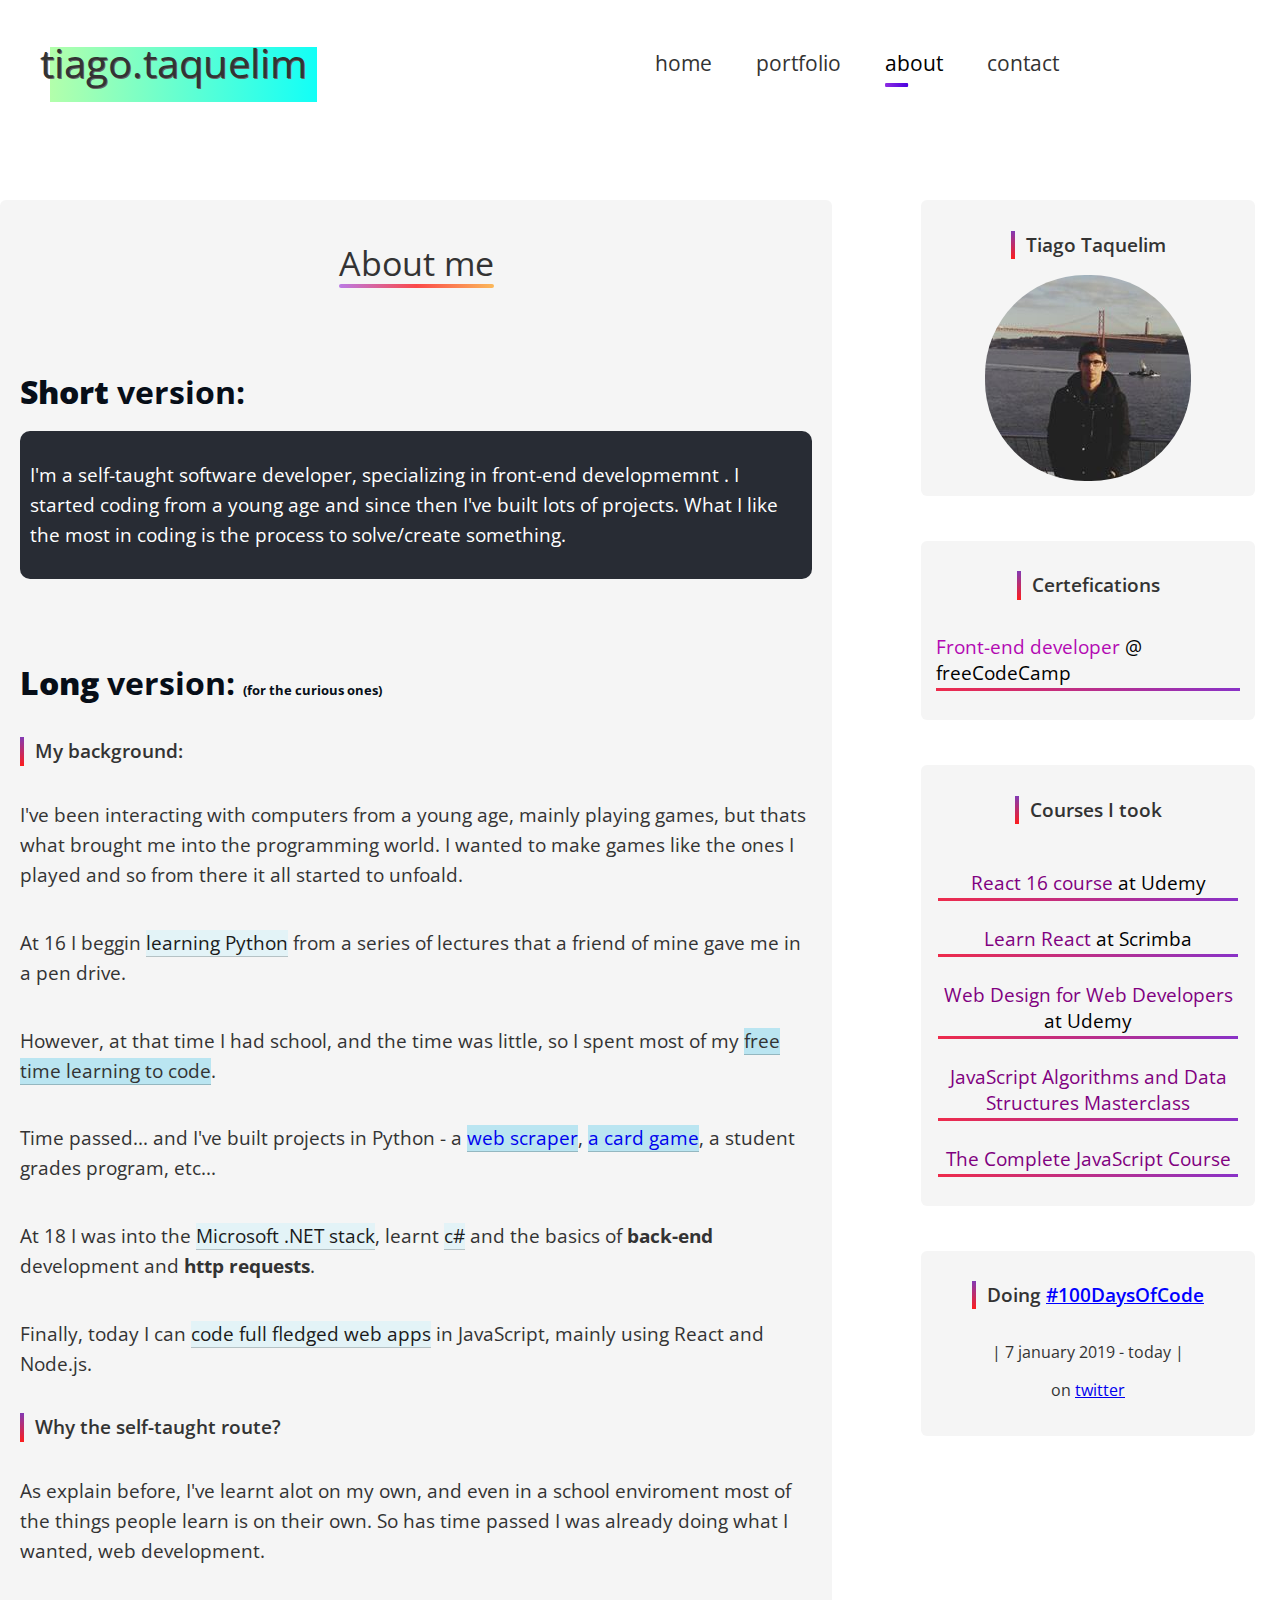
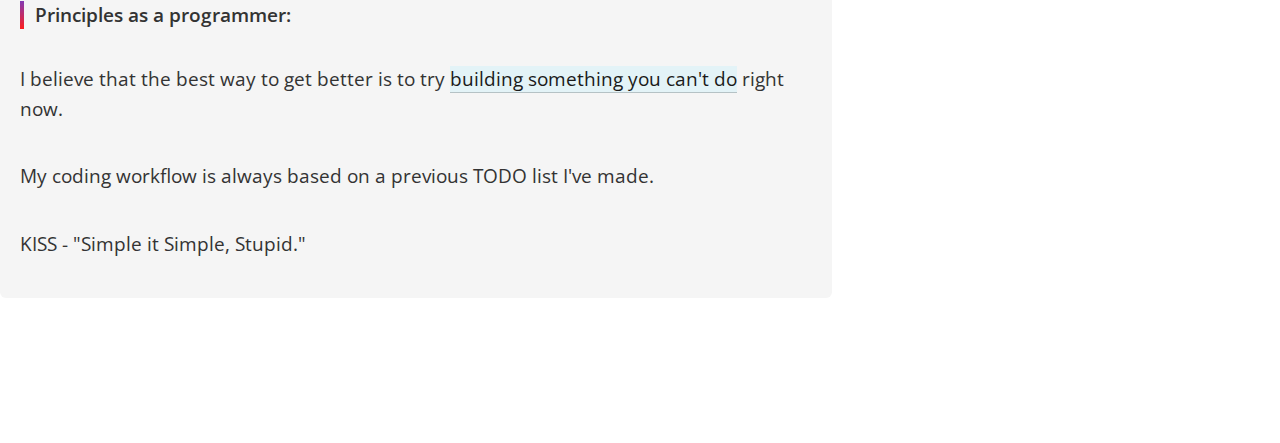
==== about.html @ 8015026e "changed styles" ====
<!DOCTYPE html>
<html lang="en">
<head>
    <meta charset="UTF-8">
    <meta name="viewport" content="width=device-width, initial-scale=1.0">
    <meta http-equiv="X-UA-Compatible" content="ie=edge">
    <title>Tiago Taquelim / About</title>
    <link rel="shortcut icon" type="image/png" href="./favicon.png"/>
     <!-- Font Awesome CDN -->
     <link rel="stylesheet" href="https://use.fontawesome.com/releases/v5.7.1/css/all.css" integrity="sha384-fnmOCqbTlWIlj8LyTjo7mOUStjsKC4pOpQbqyi7RrhN7udi9RwhKkMHpvLbHG9Sr" crossorigin="anonymous">
     <!-- Css styles -->
     <link rel="stylesheet" href="css/index.css">
     <link rel="stylesheet" href="css/navbar.css">
     <link rel="stylesheet" href="css/about-me.css">
</head>
<body>
    <!-- To top button -->
    <button onclick="toTop()" id="topButton" title="Go to top"><i class="fas fa-angle-up"></i></button>
   
    <!-------- Navbar -------->
    <nav class="nav">
        <a href="/index.html" class="logo">tiago.taquelim</a>
        <div class="nav-items topnav" id="navbar">
            <a class="action c-maincolor " href="/index.html">home</a>
            <a class="action c-orange" href="/portfolio.html">portfolio</a>
            <a class="action c-blue -active" href="/about.html">about</a>
            <a class="action c-magic" href="/index.html#contact">contact</a>
            <a href="javascript:void(0);" class="icon" onclick="responsiveNavbar()">
                <i class="fa fa-bars" ></i>
            </a>
        </div>
    </nav>
    <section id="about-me">
        <div class="content container-box">
            <h2 class="title" style="align-self: center;">About me</h2>

            <p class="f-2"><b>Short</b> version: </p>
            <div class="marked-blue" style="border-radius: 10px;margin-bottom: 50px;">
                <p class="f-1">I'm a self-taught software developer, specializing in front-end developmemnt . I started
                        coding from a young age and since then I've built
                            lots of projects. What I like the most in coding is the process to solve/create something.</p>    
            </div>

           

            <p class="f-2"><b>Long</b> version: <span style="font-size: 0.8rem;">(for the curious ones)</span></p>
            <h2 class="desc f-1">My background: </h2>
            <p class="f-1">I've been interacting with computers from a young age, mainly playing games, but thats what
                brought me into the programming world. I wanted to make games like the ones I played and so from there it all started to unfoald.
            </p>
            <p class="f-1">At 16 I beggin <span class="marked">learning Python</span> from a series of lectures that a friend of mine gave me in a pen drive.</p>
            <p class="f-1">However, at that time I had school, and the time was little, so I spent most of my <span class="marked-a">free time learning to code</span>.</p>
            <p class="f-1">Time passed... and I've built projects in Python - a <a class="marked-a" href="https://github.com/sikozonpc/Web-Scraper" target="_blank">web scraper</a>, <a href="https://github.com/sikozonpc/Python-Card-Game" target="_blank" class="marked-a">a card game</a>, a student grades program, etc...</p>
            <p class="f-1">At 18 I was into the <span class="marked" >Microsoft .NET stack</span>, learnt <span class="marked" >c#</span> and the basics of <b>back-end</b> development and <b>http requests</b>.</p>
            <p class="f-1">Finally, today I can <span class="marked" >code full fledged web apps</span> in JavaScript, mainly using React and Node.js.</p>
            
            <h2 class="desc f-1">Why the self-taught route? </h2>
            <p class="f-1">As explain before, I've learnt alot on my own, and even in a school enviroment most of the things people learn 
                is on their own. So has time passed I was already doing what I wanted, web development.
            </p>
            <h2 class="desc f-1">Principles as a programmer: </h2>
            <p class="f-1">I believe that the best way to get better is to try <span class="marked" >building something you can't do</span>  right now.</p>
            <p class="f-1">My coding workflow is always based on a previous TODO list I've made.</p>
            <p class="f-1">KISS - "Simple it Simple, Stupid."</p>
        </div>
        <div class="sidebar">
            <div class="container-box sidebar-photo">
                <h2 class="desc f-1">Tiago Taquelim</h2>
                <img src="assets/eu.jpg">
            </div>
            <div class="container-box qualifications">
                <h2 class="desc f-1">Certefications</h2>
                <p class="f-1 underlined">
                        <a href="./certefications.html">
                            <span style="color: rgb(179, 9, 179);">Front-end developer</span>
                     <span> @ freeCodeCamp</span> <br></a></p>
            </div>
            <div class="container-box courses" >
                <h2 class="desc f-1">Courses I took</h2>
                <div class="courses-list">
                    <p class="f-1 underlined">
                         <a href="https://www.udemy.com/react-the-complete-guide-incl-redux/" target="_blank" >
                        <span style="color: purple;">React 16 course</span>
                        at <span style="color: #000;">Udemy</span></a>
                    </p>
                        
                    <p class="f-1 underlined"> 
                        <a href="https://scrimba.com/g/glearnreact" target="_blank" >
                            <span style="color: purple;">Learn React</span>
                            at <span style="color: #000;">Scrimba</span></a>
                    </p>
                    <p class="f-1 underlined"> 
                        <a href="https://www.udemy.com/certificate/UC-3PDP0IWA/" target="_blank" >
                            <span style="color: purple;">Web Design for Web Developers</span>
                            at <span style="color: #000;">Udemy</span></a>
                    </p>
                    <p class="f-1 underlined"> 
                        <a href="https://www.udemy.com/js-algorithms-and-data-structures-masterclass/" target="_blank" >
                            <span style="color: purple;"> JavaScript Algorithms and Data Structures Masterclass</span></a>
                    </p>
                    <p class="f-1 underlined"> 
                        <a href="https://www.udemy.com/the-complete-javascript-course/" target="_blank" >
                            <span style="color: purple;">  The Complete JavaScript Course</span></a>
                    </p>
                   
                   
                </div>
            </div>
            <div class="container-box chal">
                <h2 class="desc f-1">Doing <a href="https://twitter.com/tiago_taquelim"  target="_blank" style="color: blue">#100DaysOfCode</a></h2>
                <p> | 7 january 2019 - today |</p>
                <p style="margin:0;padding:0;padding-bottom:20px">on <a href="https://twitter.com/tiago_taquelim" target="_blank">twitter</a></p>
            </div>
        </div>
    </section>
      <!-- Javascript -->
      <script src="js/navbar.js"></script>
</body>
</html>
---- css/index.css ----
@import url('https://fonts.googleapis.com/css?family=Palanquin:300');
@import url('https://fonts.googleapis.com/css?family=Open+Sans:400,600,700');

body {
    padding: 0;
    margin: 0;
    font-family:'Open Sans' , sans-serif;
    color: #333;
    /*background: rgb(33, 44, 79); NIGHT MODE COLOR BG */ 
}
html {
    scroll-behavior: smooth;
    font-style: normal;
    -webkit-font-smoothing: antialiased;
}
* {
    box-sizing: border-box;
}
html *:focus {
    outline-color: #fd1d1dcb;
}

h2 {
    font-weight: 600;
}


.-active {
    color: #000 !important;
}

.underlined {
    position: relative;
}
    .underlined::before {
        content: "";
        position: absolute;
        bottom: -5px;
        left: 0;
        width: 100%;
        height: 3px;
        background: linear-gradient(90deg,#ee2b4b, #8932c7);
    }

.btn {
    display: inline-block;
    position: relative;
    background:linear-gradient(90deg,#b3ffab, #12fff7);
    border: 0;
    font-size: 20px;
    padding: 15px 24px;
    border-radius: 4px;
    text-decoration: none;
    color: #333;
    font-weight: 500;
    cursor: pointer;
    box-shadow: 0 4px 4px rgba(0,0,0,0.1),
         0 -100px 0 transparent inset;

    transition: all 0.3s ease;
    box-sizing: border-box;
}
    .btn::after {
        content: "»";
        opacity: 0;
        position: absolute;
        top: 30%;
        right: 0.4em;
        transition: all 0.3s ease;
    }
    .btn:hover::after {
        right: 1em;
        opacity: 1;
    }
    .btn:hover {
        padding: 15px 34px 15px 14px;
        background:linear-gradient(90deg,#a2f599, #2deee7);
        box-shadow: 5px 5px 5px rgba(0,0,0,0.1),
        0 -100px 0 transparent inset;
        color: #111
    }   

.btn-dark {
    background: linear-gradient(90deg,#db1939, #630f9e);
    color: #fff;
}
    .btn-dark:hover {
        background: linear-gradient(90deg,#e70b30, #770fc2);
        color: #fff;
    }
.btn-orange {
    background:  linear-gradient(90deg,#833ab4dc, #fd1d1dcb, #fcb045e1);
    color: #fff;
}
    .btn-orange:hover {
        background:  linear-gradient(90deg,#9028d4dc, #fd1d1dcb, #e99219e1);
        color: #fff;
    }
.btn-border {
    position: relative;
    cursor: pointer;
    z-index: 1;
    display: inline-block;
    padding: 12px 24px;
    font-size: 1.4rem;
    box-sizing: border-box;
    background-color: #f0f0f0;
    border: 4px solid transparent;
    box-sizing: border-box;
    
    border-image: linear-gradient(90deg,#833ab4dc, #fd1d1dcb, #fcb045e1);
    border-image-slice: 1;
    text-decoration: none;
    color:#333;
    transition: 0.3s all ease;
}
    .btn-border:hover {
        background: linear-gradient(90deg,#833ab4dc, #fd1d1dcb, #fcb045e1);
        color: white;
        transform: scale(1.1);
    }

.btn-new {
    display: inline-block;
    font-weight: 700;
    border-radius: 100px;
    cursor: pointer;
    padding: 20px 64px 19px;
    letter-spacing: 1.3px;
    font-size: 1rem;
    line-height: 19px;
    text-decoration: none;
    color: #FAFBFC;
    margin-top: 64px;
    margin-bottom: 8px;
    background-image: none;
    transition: all 260ms cubic-bezier(0.45, 0.38, 0.43, 0.98);
    background-color: #FAFBFC;
    border: solid 2px rgba(200, 203, 207, 0.678);
}
    .btn-new span {
        background: linear-gradient(-136deg, #F15D4A 2%, #E934F2 70%);
        -webkit-background-clip: text;
        -webkit-text-fill-color: transparent;
    }
    .btn-new:hover {
        border: solid 2px rgba(65, 64, 64, 0.657);
        box-shadow: 4px 4px 8px rgba(0,0,0,0.1);
        transform: scale(1.1);
    }

.btn-simple {
    display: inline-block;
    color: #fff;
    background-color: #444;
    text-decoration: none;
    border:2px solid #444;
    padding: 5px 10px;

    transition: 0.3s all ease;
}
    .btn-simple:hover {
        background-color: transparent;
        color: #333;
    }

/***** Scroll arrow down ******/
.down-arrow {
    color: inherit;
}
    .fa-angle-down {
        position: absolute;
        top:90%;
        left: 50%;
        right:50%;
        font-size: 2rem;
    }
    .fa-angle-down:hover{
        color: #20dfd8;
        font-size: 2.5rem;
    }


.title-main {
    position: relative;
    font-size: 2rem;
    z-index: 2;
}
    .title-main::after {
        content: "";
        width: 90%;
        height: 3px;
        background: linear-gradient(90deg,#b166e2dc, #fd1d1dcb, #fcb045e1);
        
        position: absolute;
        bottom: -10px;
        left:5%;
        z-index: -1;
    }
    .title-main::before {
        content: "";
        width: 10%;
        height: 8px;
        background:  #fd1d1dcb;
        
        position: absolute;
        bottom: -13px;
        left:45%;
        z-index: 3;
    }

.title {
    position: relative;
    font-size: 34px;
    font-weight: 400;
    z-index: 2;
    margin-bottom: 60px;
}
    .title::after {
        content: "";
        position: absolute;
        bottom: -10px;
        left: 0;
        border-radius: 6px;
        z-index: -1;
    
        width: 100%;
        height: 4px;
        background: linear-gradient(90deg,#b166e2dc, #fd1d1dcb, #fcb045e1);
        
        transition: 200ms all linear;
    }
.sub-title {
    position: relative;
    font-size: 1.5rem;
    z-index: 2;
}
    .sub-title::after {
        content: "";
        position: absolute;
        top: 12px;
        left: 10px;
        z-index: -1;

        width: 60%;
        height: 100%;
        background:  linear-gradient(90deg,#b166e2dc, #fd1d1dcb, #fcb045e1);
        
        transition: 200ms all linear;
    }

.thin-text {
    font-family: 'Palanquin', sans-serif;
    line-height: 1;
    font-size: 21px;
}

.desc {
    font-size: 1.1rem;
    position: relative;
    margin-left: 15px;
    line-height: 1.5;
}
    .desc::after {
        content: "";
        position: absolute;
        height: 100%;
        width: 4px;
        background: linear-gradient(#833ab4, #fd1d1d);
        top:0;
        left:-15px;

    }


.desc-sub {
    position: relative;
}
    .desc-sub::after {
        content: "";
        position: absolute;
        height: 100%;
        width: 4px;
        background: linear-gradient(90deg,#b3ffab, #12fff7);
        top:0;
        left:-15px;

    }

/***** Modifiers *****/

.marked {
    background-color: rgba(187,239,253,0.3);
    border-bottom: 1px solid rgba(0,0,0,0.2);
    color: #1a1a1a;
}
    
.marked-a {
    background-color: rgba(100, 206, 236, 0.404) !important;
    text-decoration: none;
    border-bottom: 1px solid rgba(0,0,0,0.2);
}

.marked-blue {
    background: rgb(40, 44, 52);
    color: #fff;
    padding: 10px;
    border-radius: 10px;
}
.f-1 {
    font-size: 1.18rem !important;
    
}
.f-2 {
    line-height: 1.4;
    font-size: 2rem;
    text-align: left;
    font-weight: 700;
    color: #070E18;
    margin-block-end: .5em;
}
.f-3 {
    font-size: 2rem !important;
    font-weight: bold;
    align-self: flex-start;

}
.small {
    padding: 10px 20px;
    font-size: 1.2rem;
}

.important-text {
    font-size: 1.1rem;
    margin-top:0;
}


#topButton {
    display: none; /* Hidden by default */
    position: fixed; /* Fixed/sticky position */
    bottom: 20px; /* Place the button at the bottom of the page */
    right: 30px; 
    z-index: 99; /* Make sure it does not overlap */
    border: none; 
    outline: none; 
    background:  #333;
    color: #fff; 
    font-size: 2rem;
    cursor: pointer;
    padding: 7px; 
    width: 50px;
    border-radius: 200px; 

    transition: all 1s cubic-bezier(0.2, 0.8, 0.2, 1) 0s;


  }
  
  #topButton:hover {
    background-color: #555; 
    transform: translateY(-10px);
  }
---- css/navbar.css ----
/************* Navbar *************/

.nav {
    background: #fff;

    padding: 10px 20px;
    padding-top: 35px;

    display: flex;
    flex-flow: row;
    justify-content: space-between;
    align-items: center;   
    
    width: 96%;
}
.nav a {
    text-decoration: none;
    font-size: 1.3rem;
    margin: 0 20px;
    color: inherit;
    position: relative;
 
}
    .nav-items {
        margin-right: 130px;
        transition: all 0.3s ease;
    }

        .nav-items > .action::after {
            content: "";
            position: absolute;
            bottom: -10px;
            left:0;
            width: 100%;
            height: 4px;
            background: blue;
            border-radius: 5px;

            transform-origin: left center;
            transform: scaleX(0);
            transition: 200ms transform linear;
        }
            .nav-items > .action.-active::after {
                transform: scaleX(0.4);
                transition-duration: 150ms;
            }
        .nav-items > .action:hover::after{
            transform: scaleX(1);
        }
          

    .logo {
        position: relative;
        color: #222;
        font-size: 2.5rem !important;
        z-index: 2;
        text-shadow: 1px 1px 0 #666;
    }
        .logo::after {
            content: "";
            position: absolute;
            top: 12px;
            left: 10px;
            z-index: -1;
        
            width: 100%;
            height: 100%;
            background: linear-gradient(90deg,#b3ffab, #12fff7);
            
            transition: 200ms all linear;

        }
        .logo:hover::after {
            top: 0px;
            left:0;
        }


/* Colors for the afters */
.action.c-maincolor::after {
    background: linear-gradient(90deg,#b3ffab, #12fff7);
}
.action.c-blue::after  {
    background: linear-gradient(90deg,#8E2DE2,#4a00e0 )
}
.action.c-orange::after  {
    background: linear-gradient(90deg,#833ab4, #fd1d1d, #fcb045)
}
.action.c-magic::after  {
    background: linear-gradient(90deg,#59C173 ,#a17fe0,#5d26c1);
}


/******** Code for the responsive navigation *******/


.topnav .icon {
    display: none;
    position: absolute;
    top: 3%;
    right: 0;

    color: #333;
    font-size: 2rem;
    transition: 0.3s ease color;
  }
    .icon:hover {
        color: gray;
    }

/******* Media queries ********/
/* When the screen is less than x pixels wide, hide all links, except for the first one ("Home"). Show the link that contains should open and close the topnav (.icon) */
@media screen and (max-width: 935px) {
    .nav-items {
        margin-right: 0;
    }
    .logo {
        font-size: 2rem !important;
    }
    .nav {
        flex-flow: column;
        justify-content: center;
        align-items: flex-start;
        padding: 0;
        padding-top: 20px;
        width: 100%;
     
    }
    .topnav a {
        display: none;
        text-align: center;
        padding: 14px 16px;
        text-decoration: none;
        font-size: 17px;
    }
    .topnav a.icon {
      display: block;
    }
   
  }
  
  /* The "responsive" class is added to the topnav with JavaScript when the user clicks on the icon. This class makes the topnav look good on small screens (display the links vertically instead of horizontally) */
  @media screen and (max-width: 935px) {
    .topnav.responsive {
        margin-top: 30px;
        width: 100%;
    }
 
    .topnav.responsive a {
      float: none;
      display: block;
      text-align: left;
    }
    .topnav.topnav.responsive .action {
        margin:0;   
        padding-left: 30px;
        text-transform: capitalize;
        font-weight: 600;
        border-bottom: 1px solid rgba(255, 255, 255, 0.2);
        font-size: 20px;
        background: rgb(33, 44, 79);
        color: #fff;
    }
        .topnav.topnav.responsive .action:hover {
            color: rgb(100, 183, 211);
        }
    .topnav.topnav.responsive a::after {
        display: none;
    }

    .-active {
        color: rgb(86, 204, 242) !important;
    }
  }
---- css/about-me.css ----
#about-me {
   display: flex;
   flex-flow: row nowrap;
   justify-content: space-between;
   
   max-width: 1280px;

   margin: 100px auto;
   box-sizing: border-box;
}
.content {
    padding: 20px !important;
    line-height: 30px;
    align-items: flex-start !important;
    
}
.container-box {
    background-color: whitesmoke;
    display: flex;
    flex-flow: column;
    justify-content: start;
    align-items: center;
    margin-bottom: 45px;
    padding: 15px;
    box-sizing: border-box;
    border-radius: 6px;
}
    #about-me .content {
        width: 65%;   
        box-sizing: border-box;
    }

    #about-me .sidebar {
        padding: 25px;
        padding-top: 0;
        width: 30%;
    }
    .sidebar-photo img{
        border-radius: 100px;
    }

    .courses-list > p {
        text-align: center;
        max-width: 300px;
        margin-top: 30px;
    }
    .courses p > a, .qualifications a  {
        color: #862dc2;
    }

    .courses-list > p > a , .qualifications a {
        text-decoration: none;
        color: #000;
      
    }

/******* Media queries ********/
@media screen and (max-width: 770px){
    #about-me {
        flex-flow: column;
        justify-content: center;
    }
    #about-me .content {
        width: 100%;
    }
    #about-me .sidebar {
        width: 100%;
    }
}
@media screen and (max-width: 550px){
    #about-me {
        margin:0;
     
        margin-top: 70px;
    }
    #about-me .sidebar {
        margin: 0;
        padding: 0;
    }
    .container-box {
        margin-bottom: 15px;
    }

}
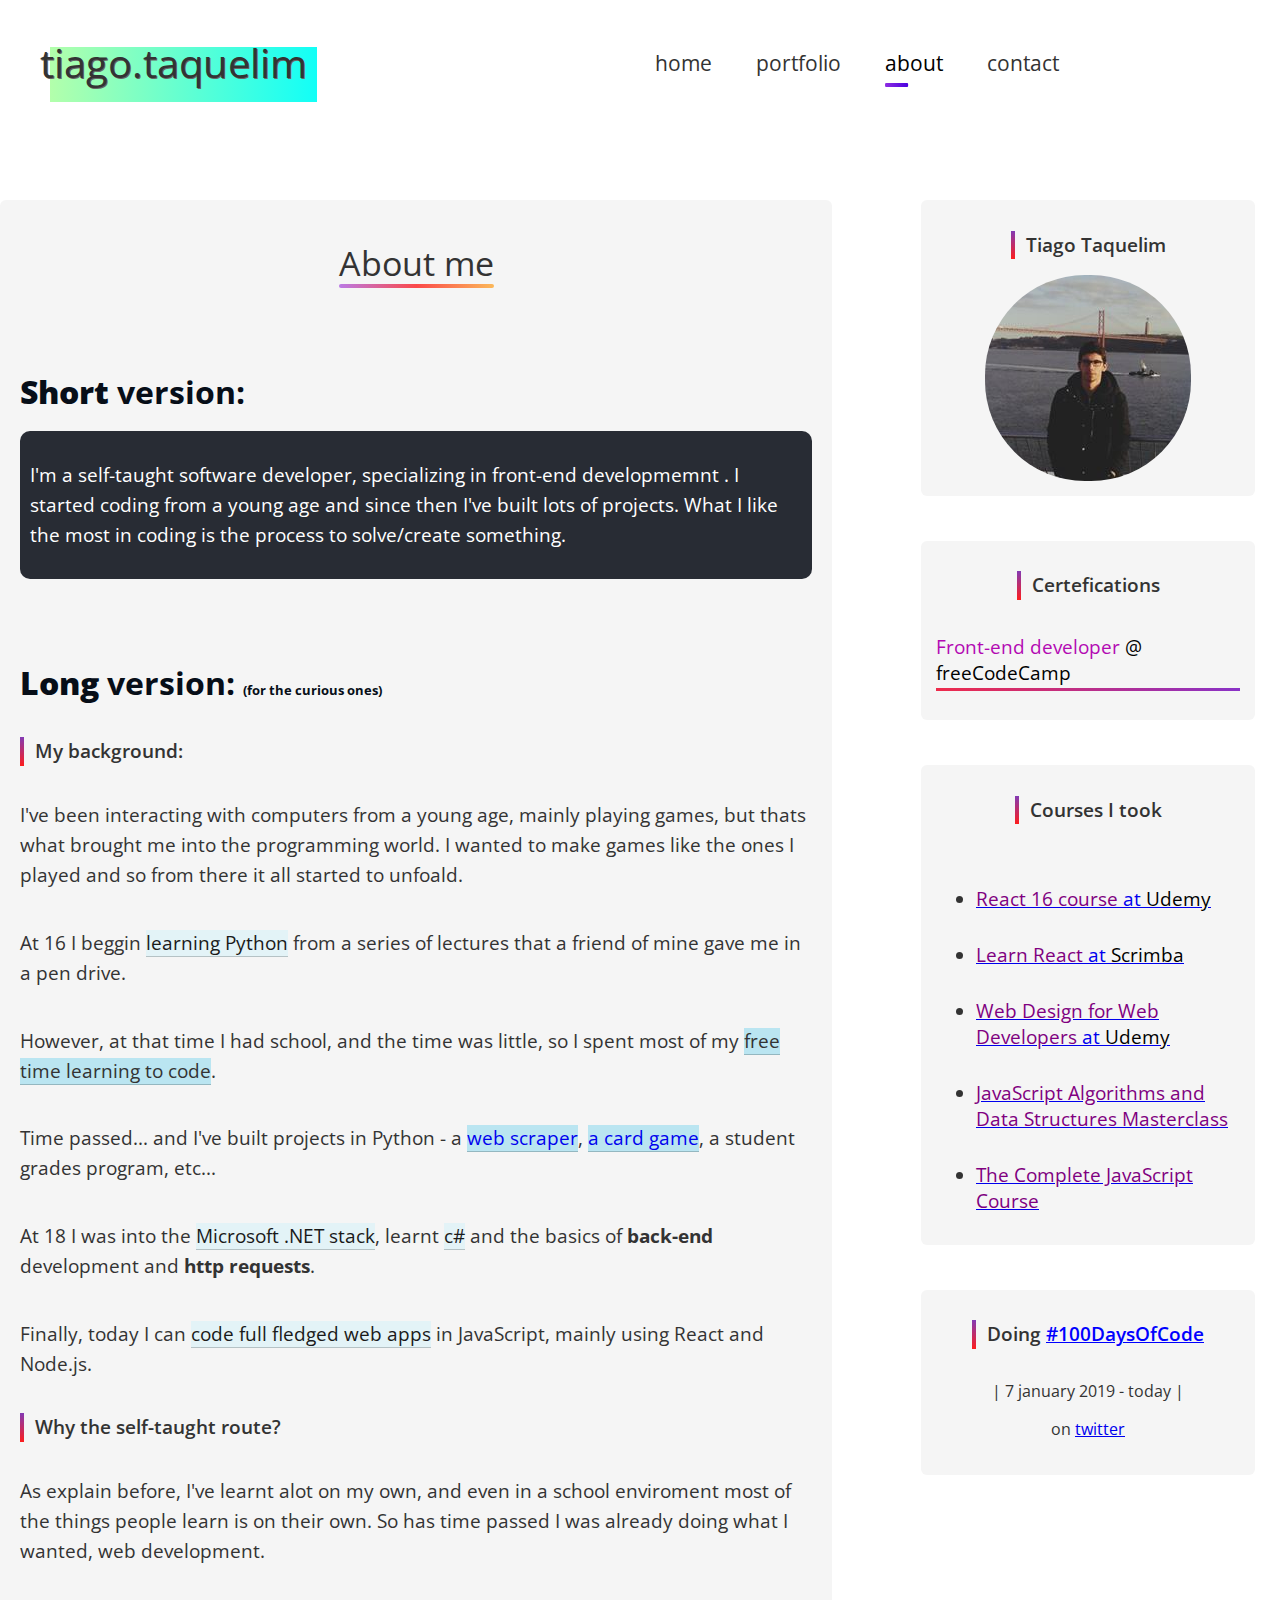
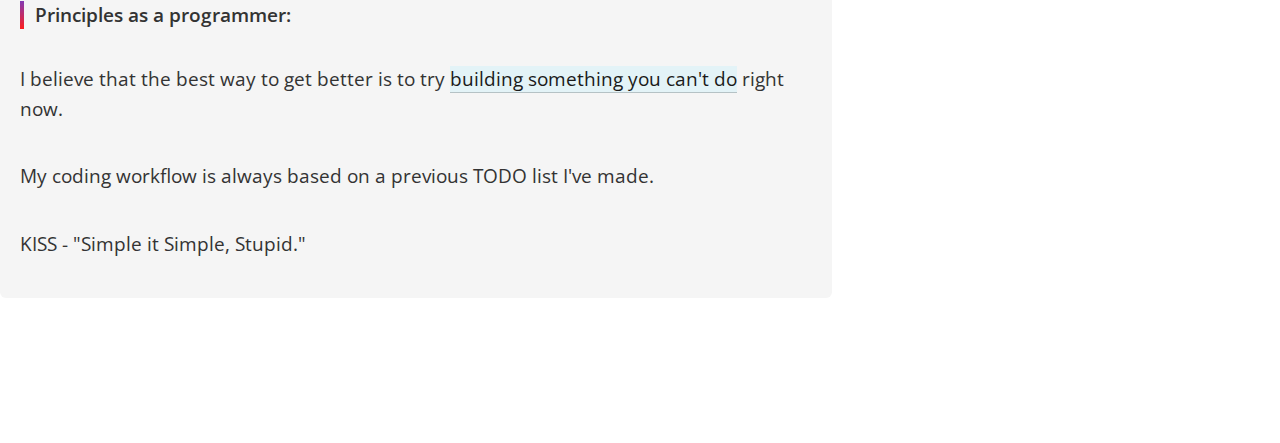
==== commit 014fd74f: "about changes" ====
--- a/about.html
+++ b/about.html
@@ -77,34 +77,34 @@
             </div>
             <div class="container-box courses" >
                 <h2 class="desc f-1">Courses I took</h2>
-                <div class="courses-list">
-                    <p class="f-1 underlined">
+                <ul class="courses-list">
+                    <li class="f-1">
                          <a href="https://www.udemy.com/react-the-complete-guide-incl-redux/" target="_blank" >
                         <span style="color: purple;">React 16 course</span>
                         at <span style="color: #000;">Udemy</span></a>
-                    </p>
+                    </li>
                         
-                    <p class="f-1 underlined"> 
+                    <li class="f-1"> 
                         <a href="https://scrimba.com/g/glearnreact" target="_blank" >
                             <span style="color: purple;">Learn React</span>
                             at <span style="color: #000;">Scrimba</span></a>
-                    </p>
-                    <p class="f-1 underlined"> 
+                    </li>
+                    <li class="f-1"> 
                         <a href="https://www.udemy.com/certificate/UC-3PDP0IWA/" target="_blank" >
                             <span style="color: purple;">Web Design for Web Developers</span>
                             at <span style="color: #000;">Udemy</span></a>
-                    </p>
-                    <p class="f-1 underlined"> 
+                    </li>
+                    <li class="f-1 "> 
                         <a href="https://www.udemy.com/js-algorithms-and-data-structures-masterclass/" target="_blank" >
                             <span style="color: purple;"> JavaScript Algorithms and Data Structures Masterclass</span></a>
-                    </p>
-                    <p class="f-1 underlined"> 
+                    </li>
+                    <li class="f-1"> 
                         <a href="https://www.udemy.com/the-complete-javascript-course/" target="_blank" >
                             <span style="color: purple;">  The Complete JavaScript Course</span></a>
-                    </p>
+                    </li>
                    
                    
-                </div>
+                </ul>
             </div>
             <div class="container-box chal">
                 <h2 class="desc f-1">Doing <a href="https://twitter.com/tiago_taquelim"  target="_blank" style="color: blue">#100DaysOfCode</a></h2>
--- a/css/index.css
+++ b/css/index.css
@@ -123,6 +123,7 @@
 
 .btn-new {
     display: inline-block;
+    position: relative;
     font-weight: 700;
     border-radius: 100px;
     cursor: pointer;
@@ -142,13 +143,35 @@
     .btn-new span {
         background: linear-gradient(-136deg, #F15D4A 2%, #E934F2 70%);
         -webkit-background-clip: text;
+        background-clip: text;
         -webkit-text-fill-color: transparent;
     }
     .btn-new:hover {
-        border: solid 2px rgba(65, 64, 64, 0.657);
-        box-shadow: 4px 4px 8px rgba(0,0,0,0.1);
-        transform: scale(1.1);
-    }
+        box-shadow: 0 10px 20px rgba(0,0,0,0.2);
+        transform: translateY(-3px);
+    }
+    .btn-new:active {
+        box-shadow: 0 5px 10px rgba(0,0,0,0.2);
+        transform: translateX(-1px);
+    }
+        .btn-new::after {
+            content: "";
+            position: absolute;
+            display: inline-block;
+            top: 0;
+            left: 0;
+            z-index: -1;
+            width: 100%;
+            height: 100%;
+            background-color: #FAFBFC;
+            border-radius: 100px;
+
+            transition: 0.4s all; 
+        }
+            .btn-new:hover::after {
+                transform: scaleX(1.4) scaleY(1.6);
+                opacity: 0;
+            }
 
 .btn-simple {
     display: inline-block;
--- a/css/about-me.css
+++ b/css/about-me.css
@@ -40,8 +40,7 @@
         border-radius: 100px;
     }
 
-    .courses-list > p {
-        text-align: center;
+    .courses-list > li {
         max-width: 300px;
         margin-top: 30px;
     }
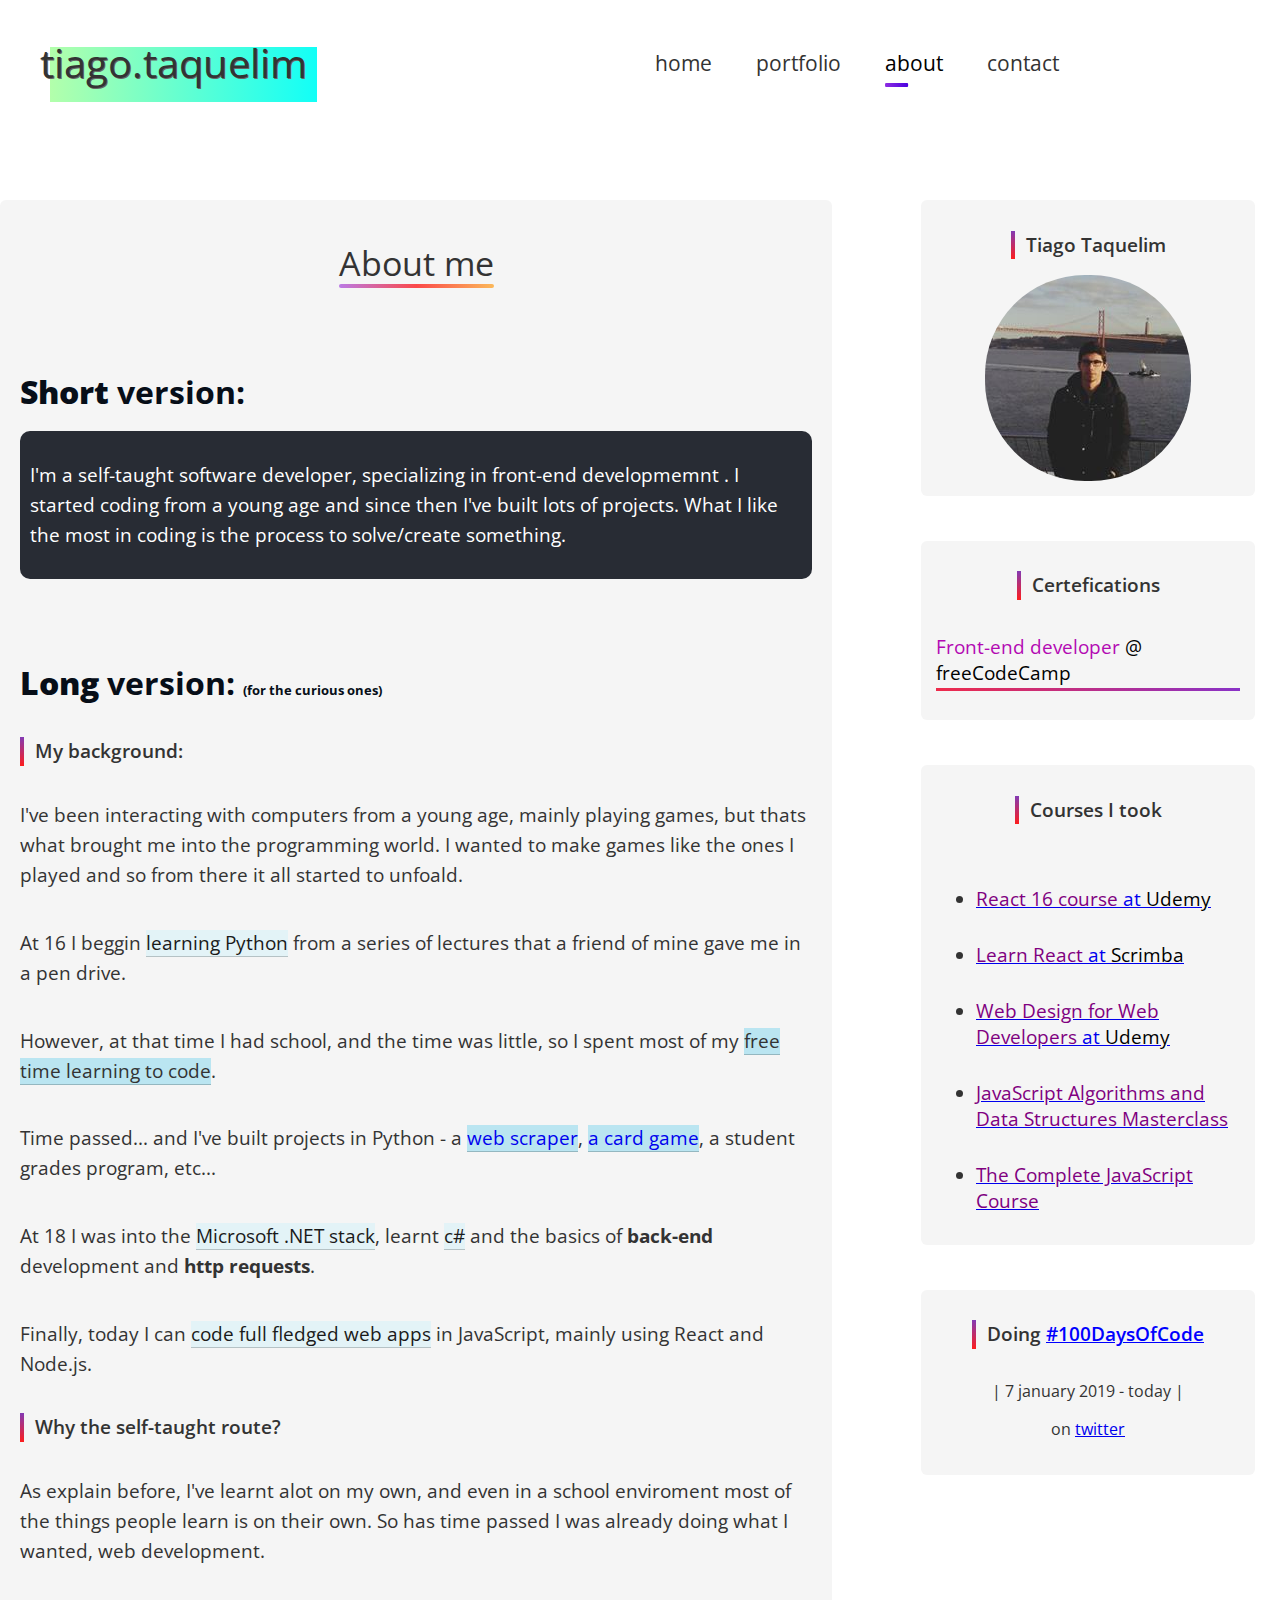
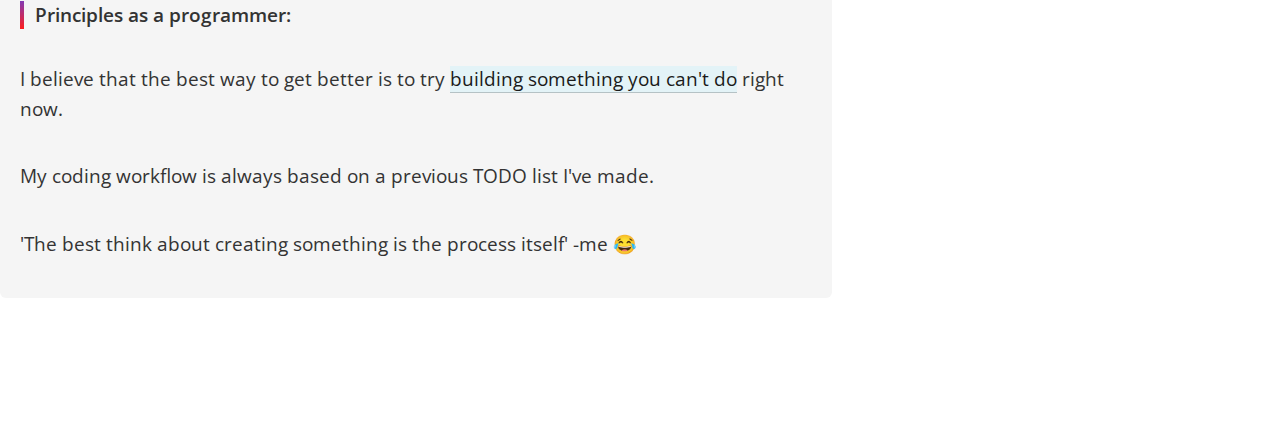
==== commit fc9707d5: "project chnages" ====
--- a/about.html
+++ b/about.html
@@ -61,7 +61,7 @@
             <h2 class="desc f-1">Principles as a programmer: </h2>
             <p class="f-1">I believe that the best way to get better is to try <span class="marked" >building something you can't do</span>  right now.</p>
             <p class="f-1">My coding workflow is always based on a previous TODO list I've made.</p>
-            <p class="f-1">KISS - "Simple it Simple, Stupid."</p>
+            <p class="f-1">'The best think about creating something is the process itself' -me 😂</p>
         </div>
         <div class="sidebar">
             <div class="container-box sidebar-photo">
--- a/css/index.css
+++ b/css/index.css
@@ -233,6 +233,37 @@
         z-index: 3;
     }
 
+.badge {
+    border-radius: 100px;
+    padding: 1px 15px;
+    display: inline-block;
+    box-sizing: border-box;
+    margin: 2px 0;
+    background: #555;
+    color: #fff;
+}
+    .badge-blue {
+        background: #00d8ff;
+        color: #333;
+    }
+    .badge-green {
+        background: #215732;
+    }
+    .badge-greenLight {
+        background: #2d994f;
+    }
+    .badge-yellow {
+        background: rgb(224, 221, 7);
+        color: #222;
+    }
+    .badge-orange {
+        background: rgb(224, 110, 17);
+        color: #fff;
+    }
+    .badge-blueDark {
+        background: rgb(47, 84, 248);
+    }
+
 .title {
     position: relative;
     font-size: 34px;
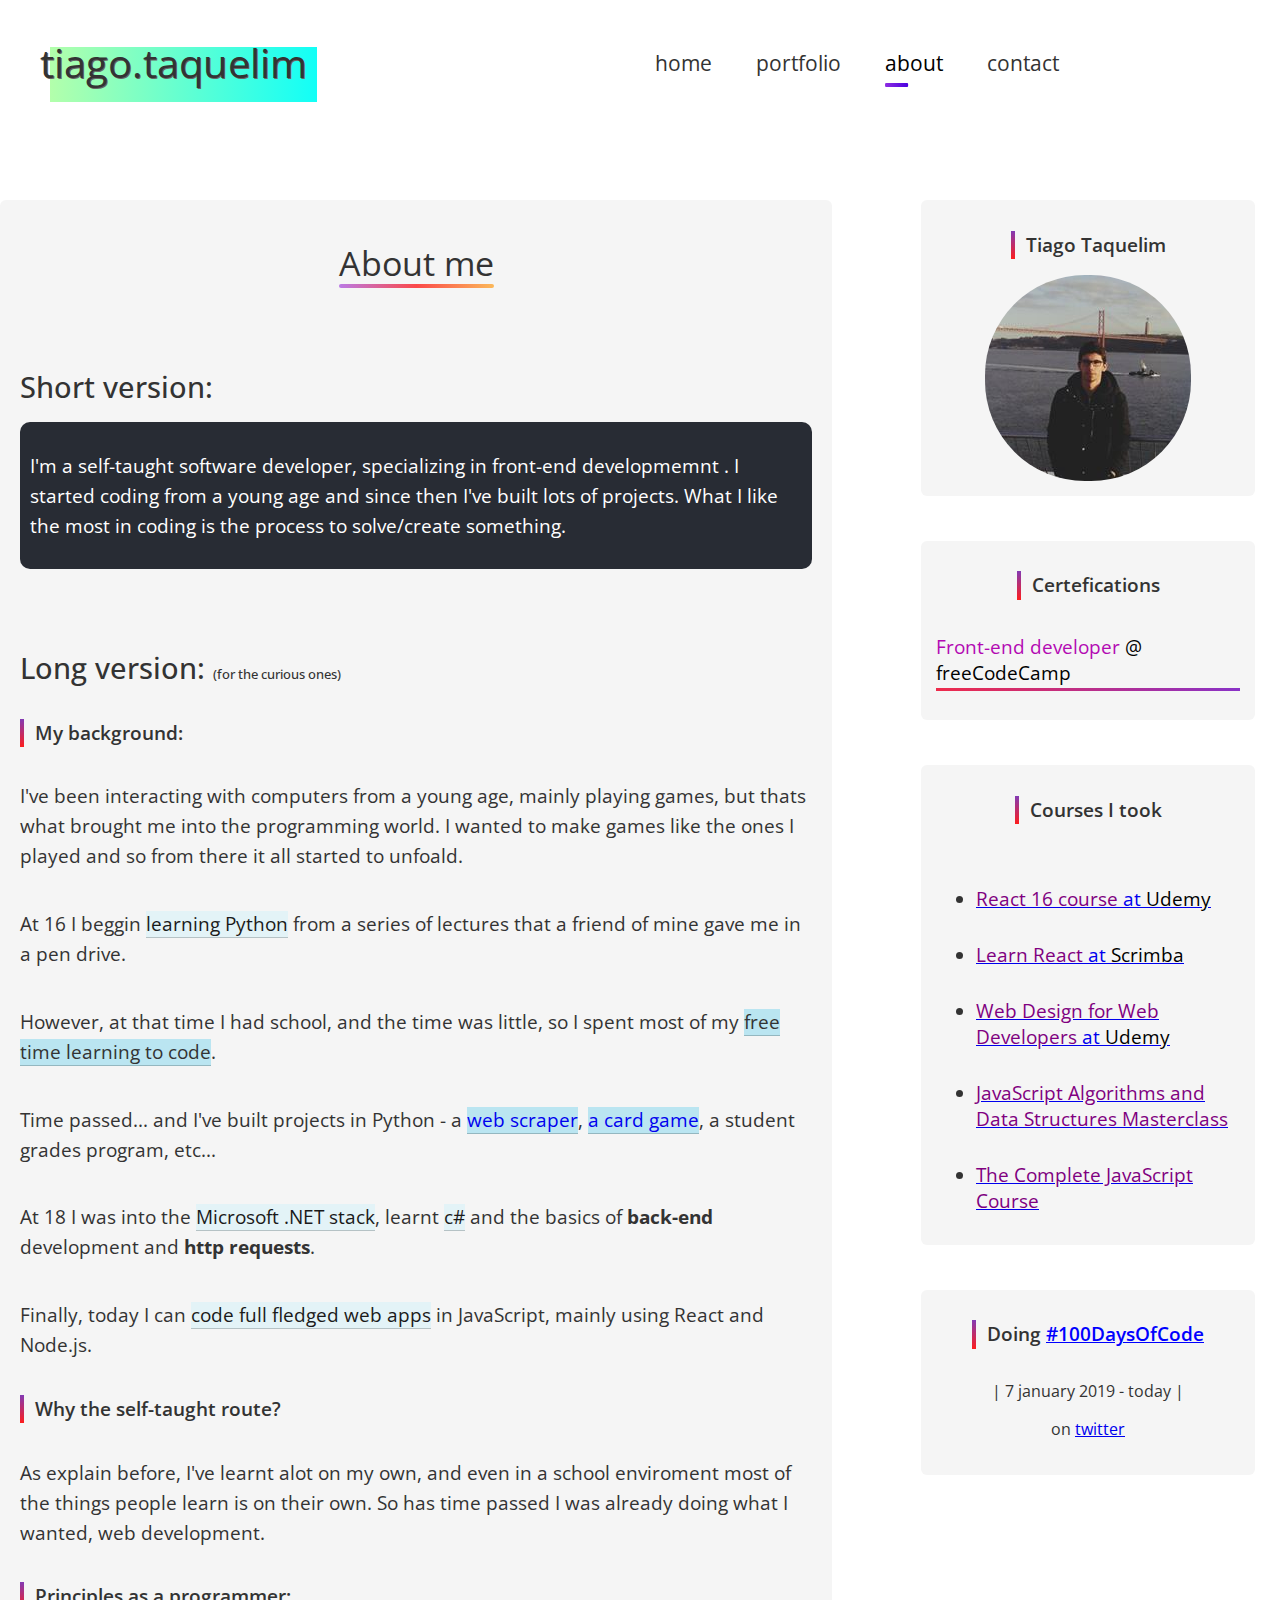
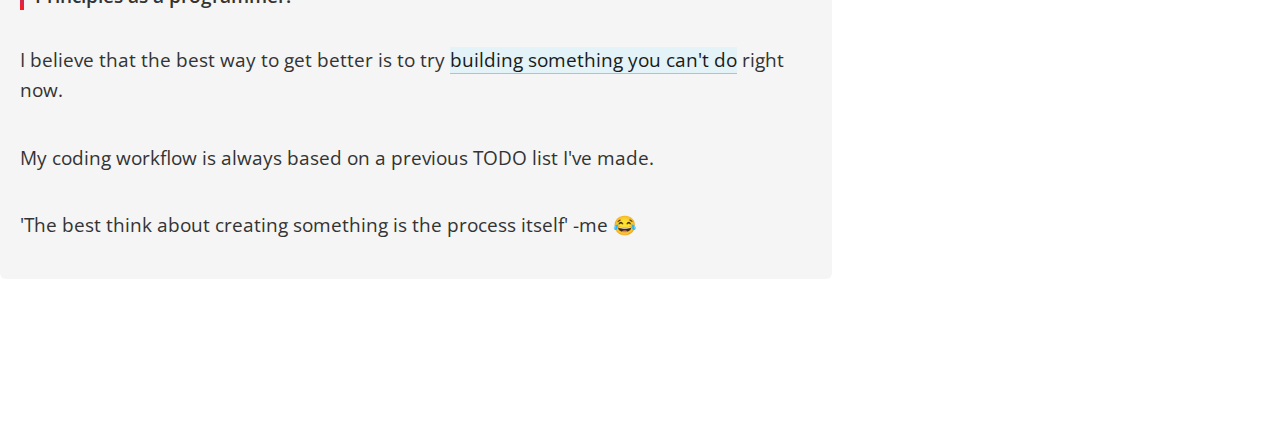
==== commit 04990078: "add new projects" ====
--- a/about.html
+++ b/about.html
@@ -34,7 +34,7 @@
         <div class="content container-box">
             <h2 class="title" style="align-self: center;">About me</h2>
 
-            <p class="f-2"><b>Short</b> version: </p>
+            <p class="f-2">Short version: </p>
             <div class="marked-blue" style="border-radius: 10px;margin-bottom: 50px;">
                 <p class="f-1">I'm a self-taught software developer, specializing in front-end developmemnt . I started
                         coding from a young age and since then I've built
@@ -43,7 +43,7 @@
 
            
 
-            <p class="f-2"><b>Long</b> version: <span style="font-size: 0.8rem;">(for the curious ones)</span></p>
+            <p class="f-2">Long version: <span style="font-size: 0.8rem;">(for the curious ones)</span></p>
             <h2 class="desc f-1">My background: </h2>
             <p class="f-1">I've been interacting with computers from a young age, mainly playing games, but thats what
                 brought me into the programming world. I wanted to make games like the ones I played and so from there it all started to unfoald.
--- a/css/index.css
+++ b/css/index.css
@@ -65,7 +65,7 @@
         content: "»";
         opacity: 0;
         position: absolute;
-        top: 30%;
+        top: 25%;
         right: 0.4em;
         transition: all 0.3s ease;
     }
@@ -368,10 +368,11 @@
 }
 .f-2 {
     line-height: 1.4;
-    font-size: 2rem;
+    font-size: 1.8rem;
     text-align: left;
     font-weight: 700;
-    color: #070E18;
+    color: #333;
+    font-weight: 500;
     margin-block-end: .5em;
 }
 .f-3 {
@@ -415,4 +416,45 @@
   #topButton:hover {
     background-color: #555; 
     transform: translateY(-10px);
-  }+  }
+
+
+.socials-sidebar {
+    position: fixed;
+    top: 40%;
+    left: 0;
+    background: rgba(51, 51, 51, 0.904);
+    border-top-right-radius: 8px;
+    border-bottom-right-radius: 8px;
+    padding: 10px;
+   
+    display: flex;
+    flex-flow: column;
+    z-index: 999;
+    
+    align-items: center;
+    transition: 0.4s all ease;
+}
+    .socials-sidebar a {
+        color: #fff;
+        font-size: 2rem;
+    }
+
+.fa-linkedin:hover {
+    color: #0077B5;
+}
+.fa-github:hover {
+    color: rgb(161, 161, 161);
+}
+.fa-hackerrank:hover {
+    color: rgb(40, 202, 40);
+}
+.fa-twitter:hover {
+    color: rgb(68, 177, 236);
+}
+
+@media (max-width: 720px){
+    .socials-sidebar{
+        transform: translateX(-100%);
+    }
+}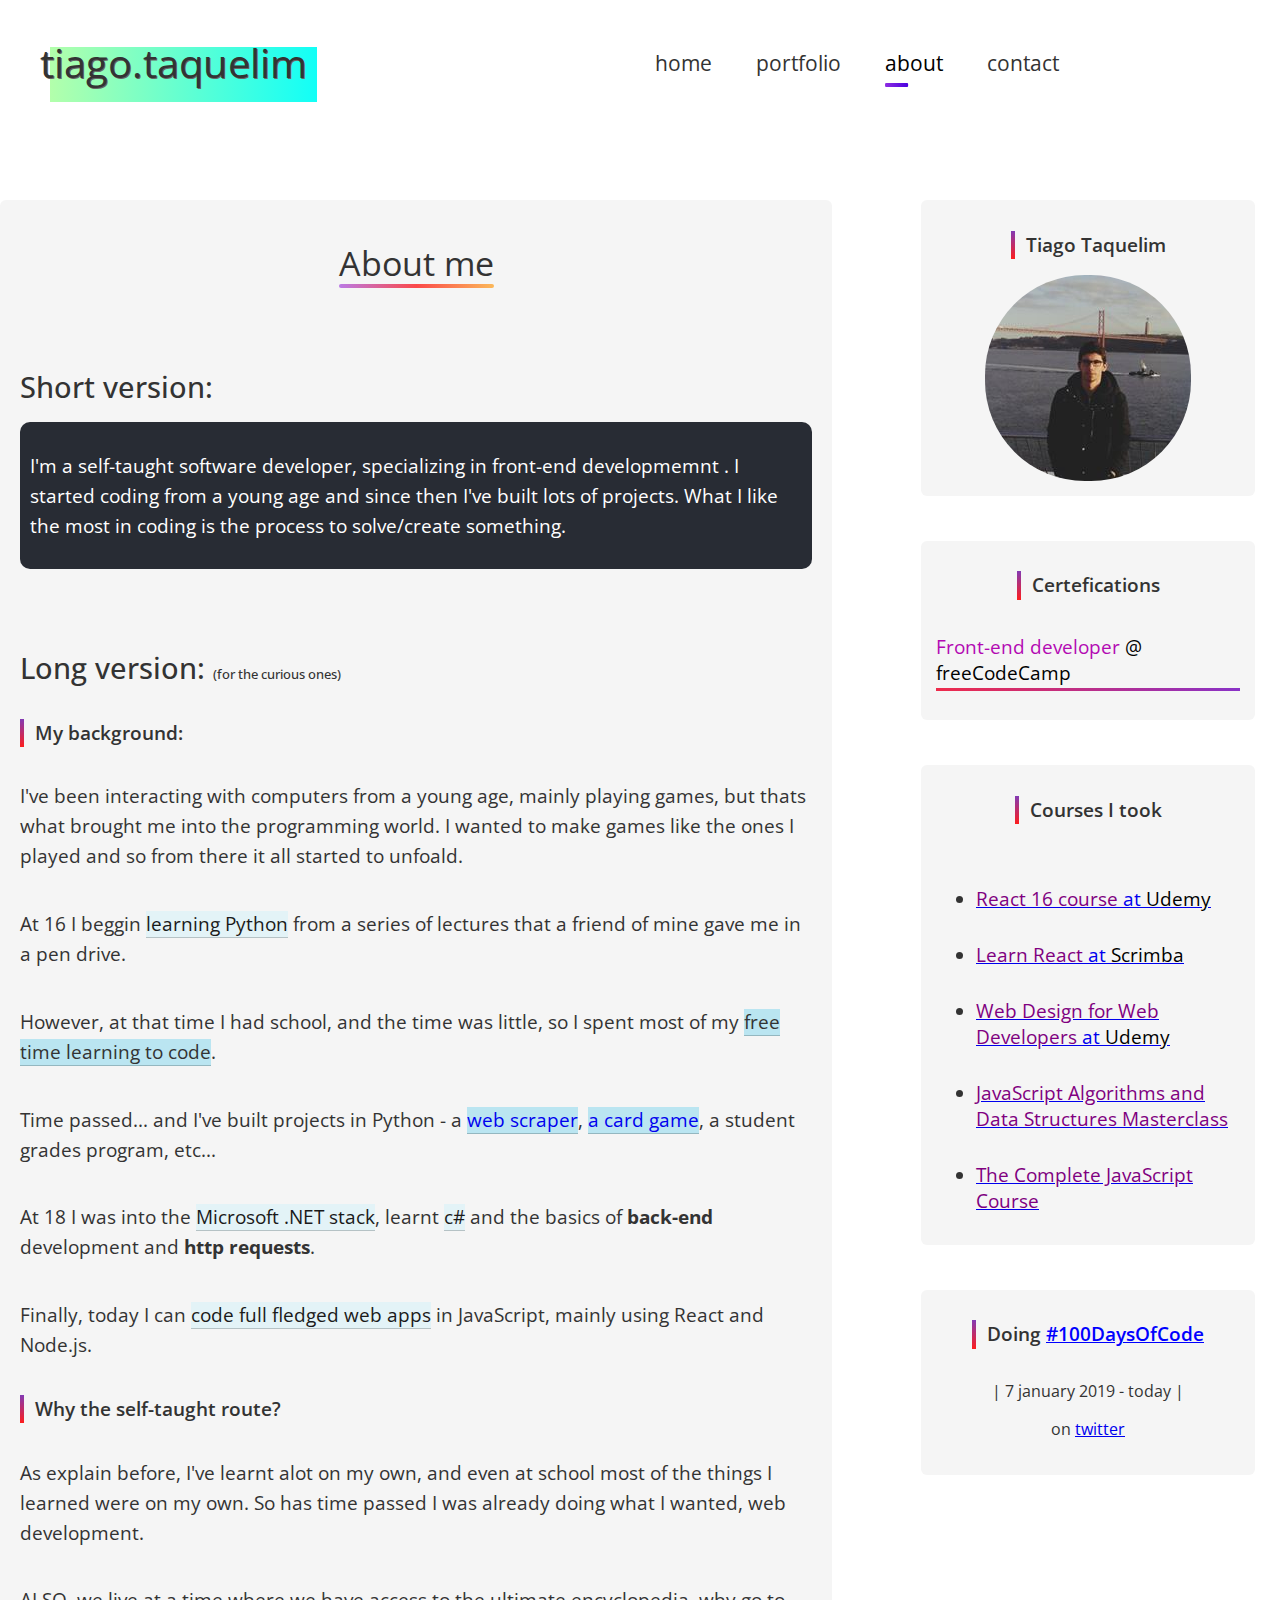
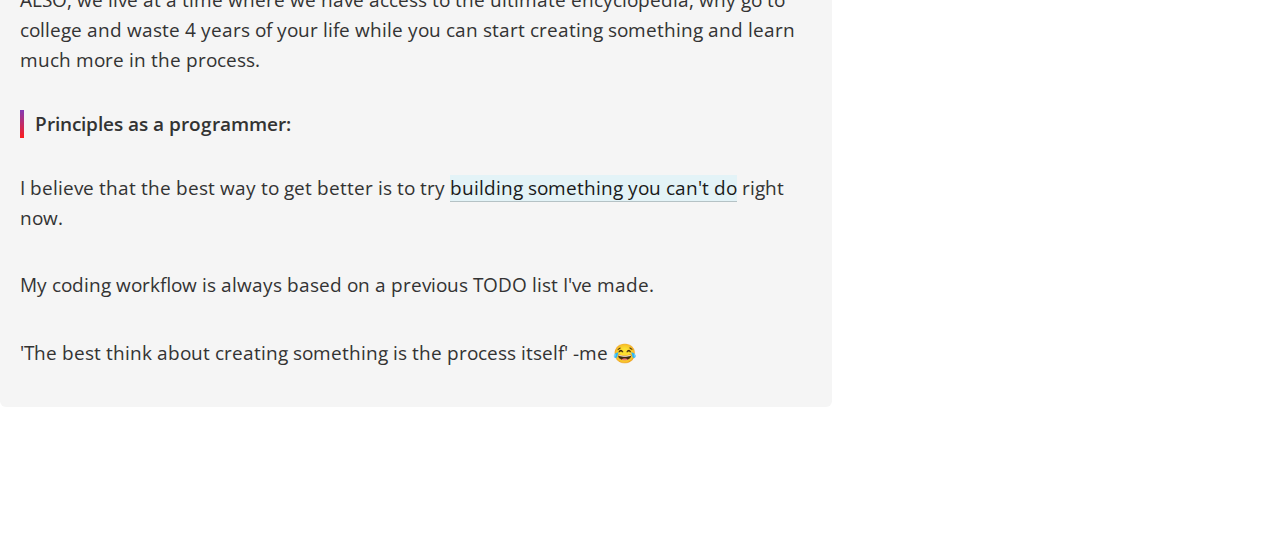
==== commit 4b593b72: "about section added new text" ====
--- a/about.html
+++ b/about.html
@@ -55,8 +55,11 @@
             <p class="f-1">Finally, today I can <span class="marked" >code full fledged web apps</span> in JavaScript, mainly using React and Node.js.</p>
             
             <h2 class="desc f-1">Why the self-taught route? </h2>
-            <p class="f-1">As explain before, I've learnt alot on my own, and even in a school enviroment most of the things people learn 
-                is on their own. So has time passed I was already doing what I wanted, web development.
+            <p class="f-1">As explain before, I've learnt alot on my own, and even at school most of the things I learned 
+                were on my own. So has time passed I was already doing what I wanted, web development.
+            </p>
+            <p class="f-1">ALSO, we live at a time where we have access to the ultimate encyclopedia, why go to college and waste 4 years of your life while you can start creating 
+                something and learn much more in the process.
             </p>
             <h2 class="desc f-1">Principles as a programmer: </h2>
             <p class="f-1">I believe that the best way to get better is to try <span class="marked" >building something you can't do</span>  right now.</p>
--- a/css/index.css
+++ b/css/index.css
@@ -364,7 +364,7 @@
 }
 .f-1 {
     font-size: 1.18rem !important;
-    
+
 }
 .f-2 {
     line-height: 1.4;
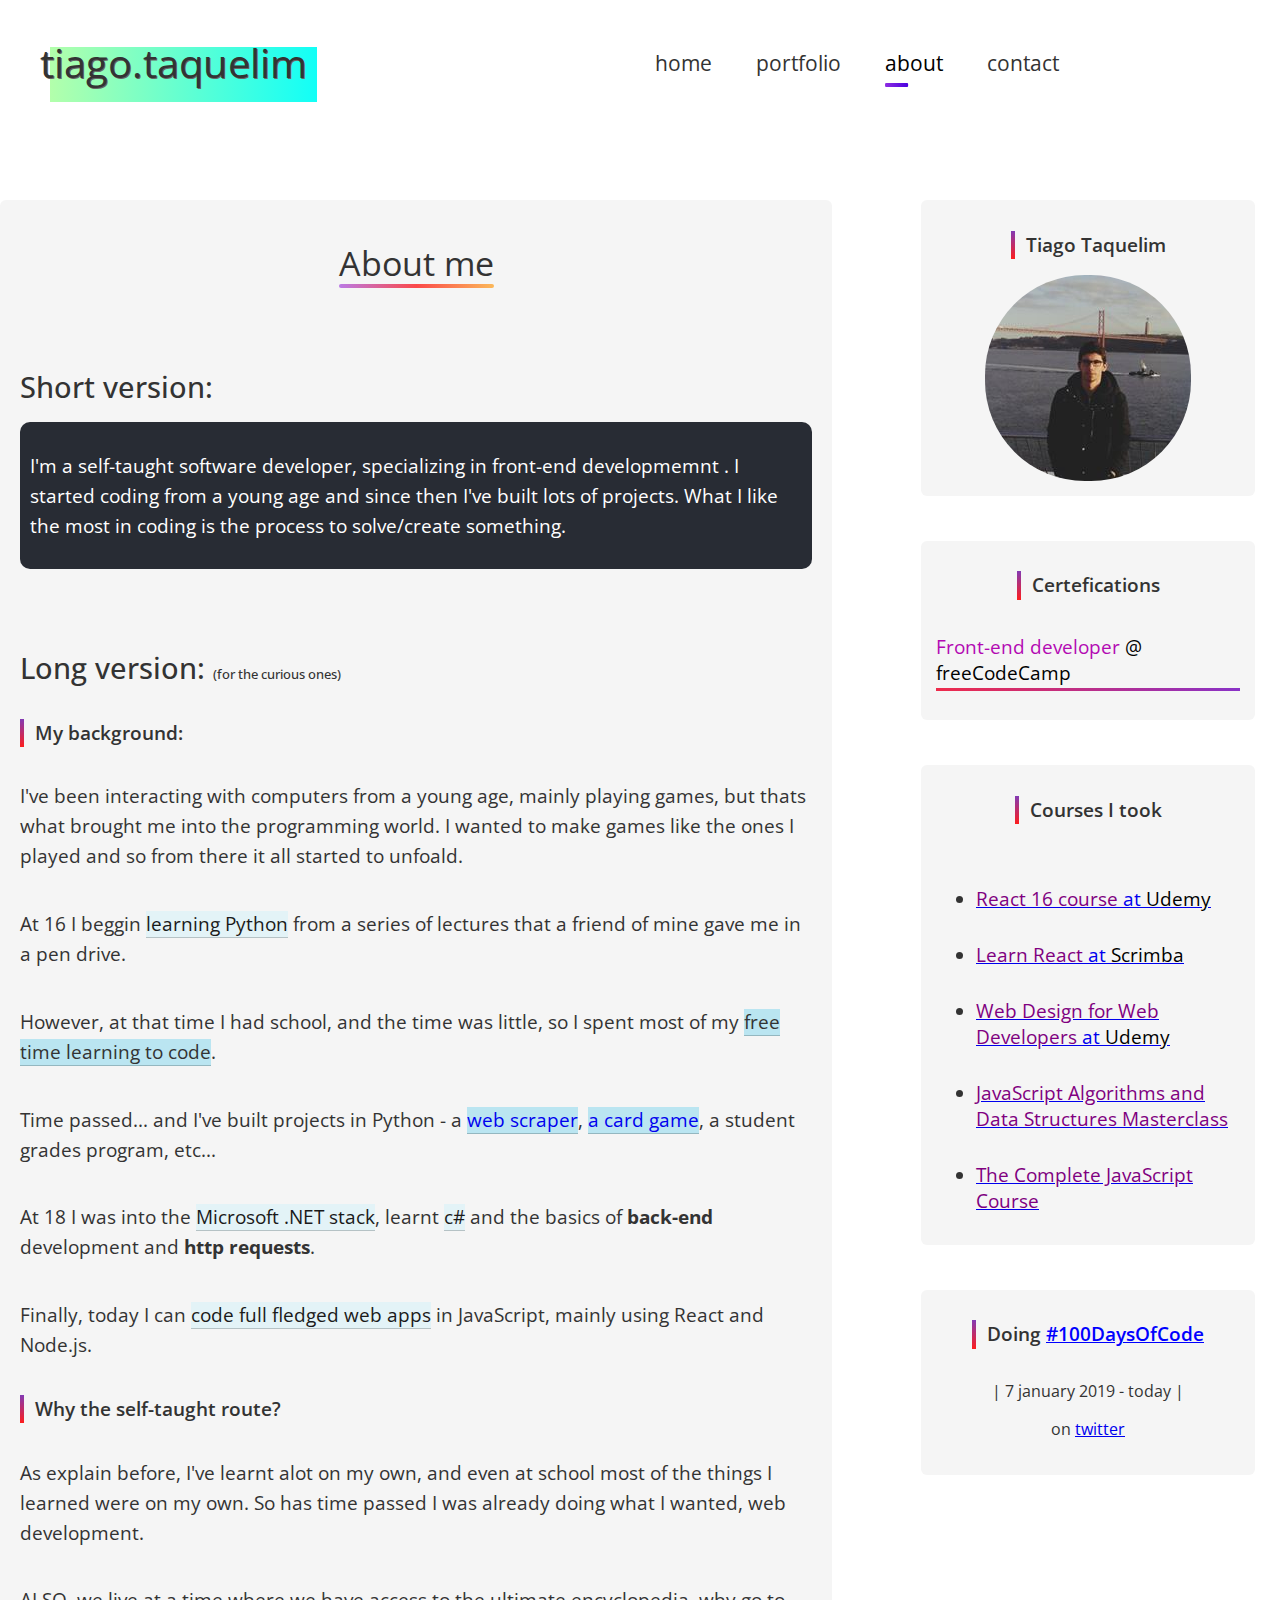
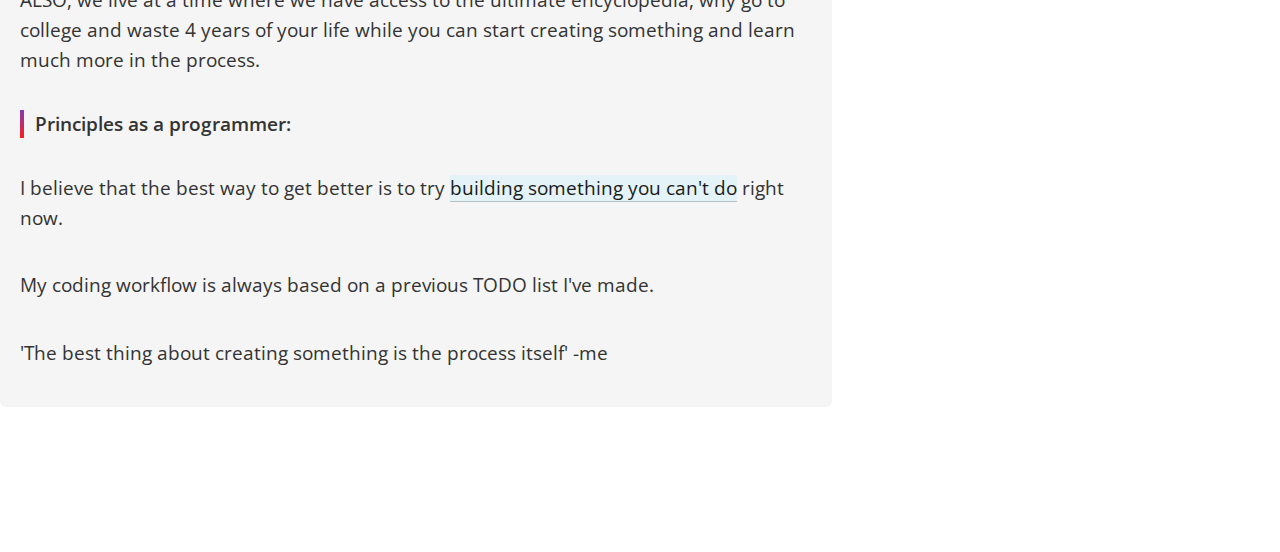
==== commit 8fdda23b: "type fixed" ====
--- a/about.html
+++ b/about.html
@@ -64,7 +64,7 @@
             <h2 class="desc f-1">Principles as a programmer: </h2>
             <p class="f-1">I believe that the best way to get better is to try <span class="marked" >building something you can't do</span>  right now.</p>
             <p class="f-1">My coding workflow is always based on a previous TODO list I've made.</p>
-            <p class="f-1">'The best think about creating something is the process itself' -me 😂</p>
+            <p class="f-1">'The best thing about creating something is the process itself' -me </p>
         </div>
         <div class="sidebar">
             <div class="container-box sidebar-photo">
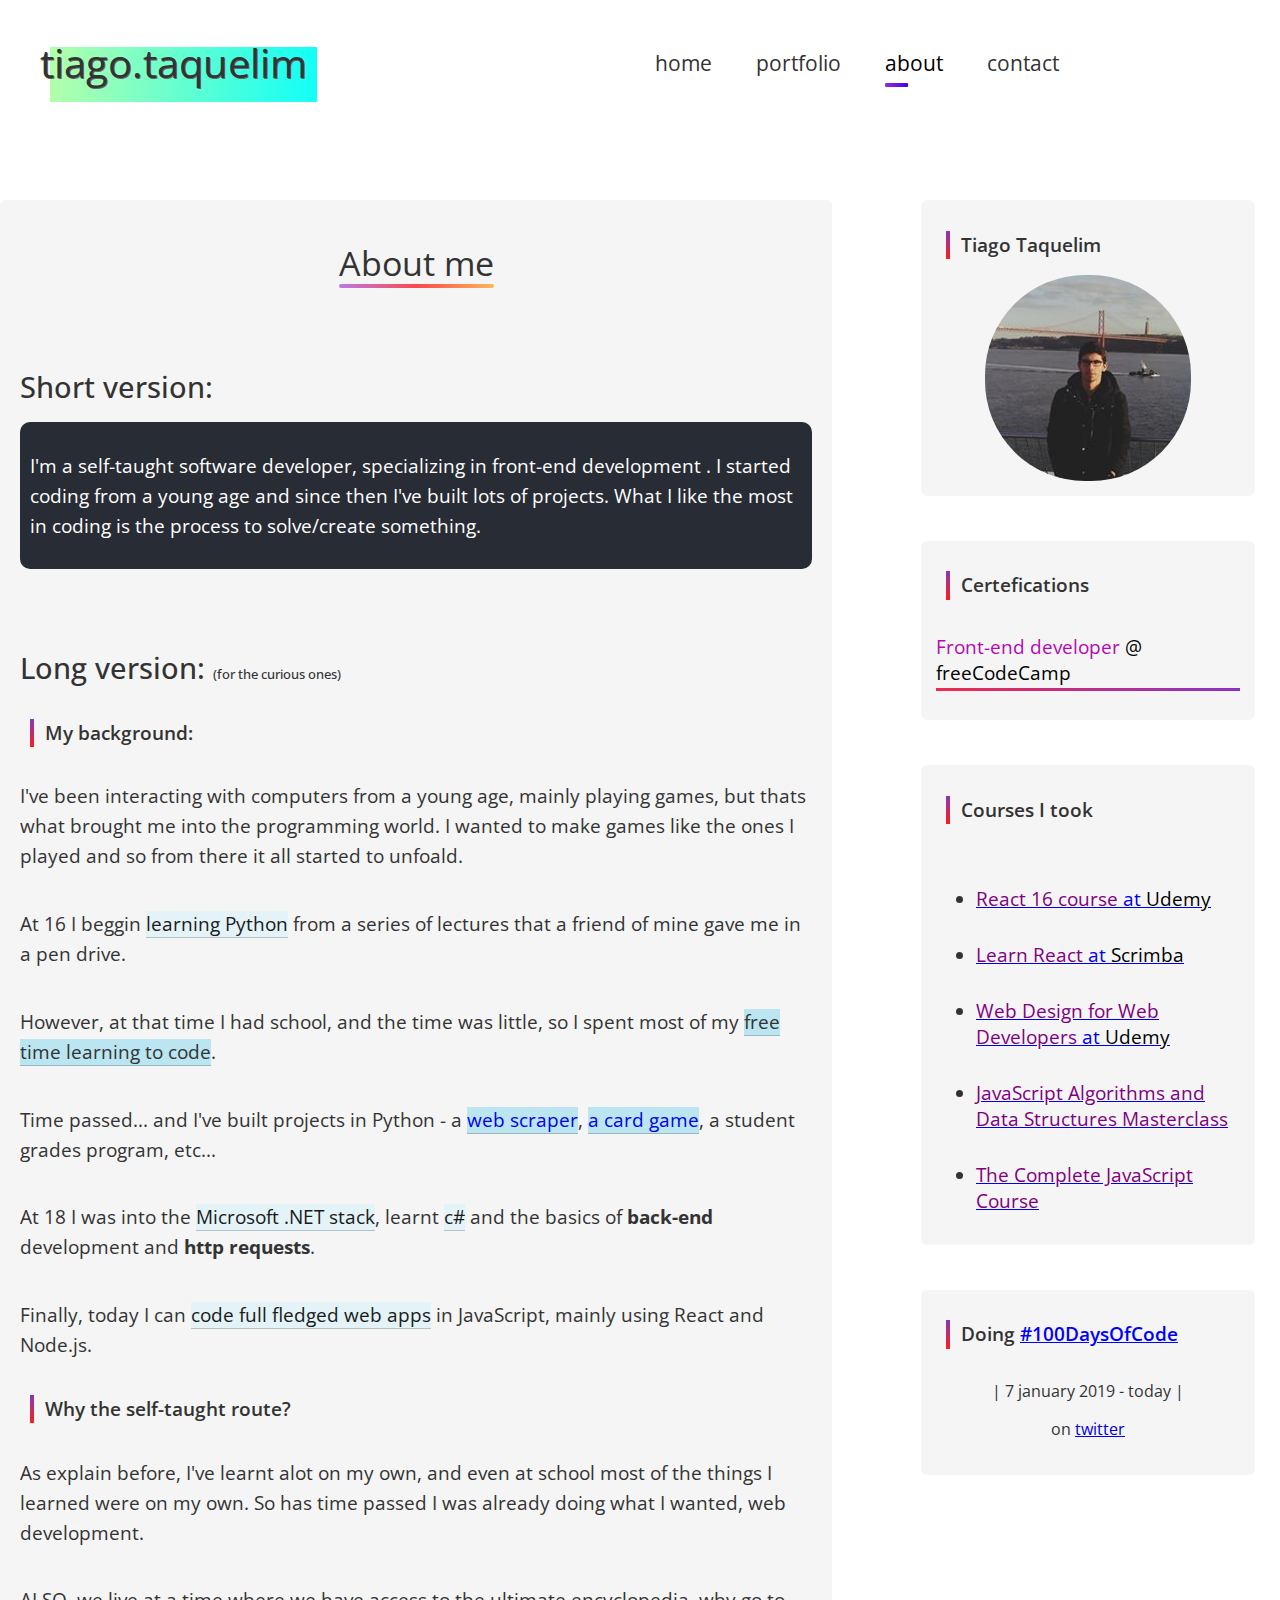
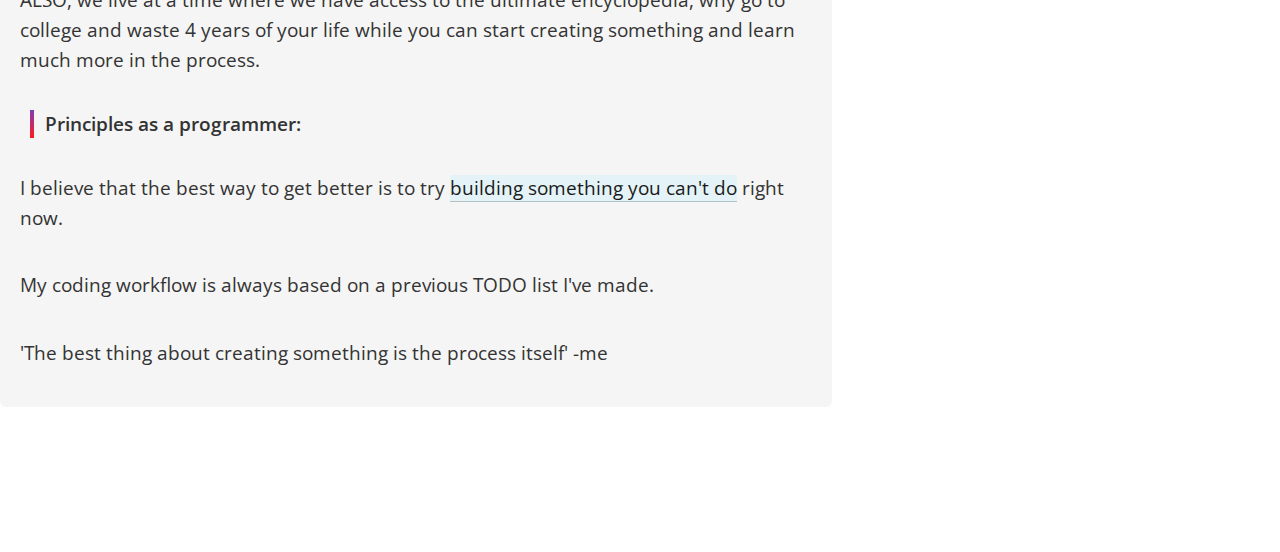
==== commit 3ca446c5: "typo" ====
--- a/about.html
+++ b/about.html
@@ -1,122 +1,239 @@
 <!DOCTYPE html>
 <html lang="en">
-<head>
-    <meta charset="UTF-8">
-    <meta name="viewport" content="width=device-width, initial-scale=1.0">
-    <meta http-equiv="X-UA-Compatible" content="ie=edge">
-    <title>Tiago Taquelim / About</title>
-    <link rel="shortcut icon" type="image/png" href="./favicon.png"/>
-     <!-- Font Awesome CDN -->
-     <link rel="stylesheet" href="https://use.fontawesome.com/releases/v5.7.1/css/all.css" integrity="sha384-fnmOCqbTlWIlj8LyTjo7mOUStjsKC4pOpQbqyi7RrhN7udi9RwhKkMHpvLbHG9Sr" crossorigin="anonymous">
-     <!-- Css styles -->
-     <link rel="stylesheet" href="css/index.css">
-     <link rel="stylesheet" href="css/navbar.css">
-     <link rel="stylesheet" href="css/about-me.css">
-</head>
-<body>
-    <!-- To top button -->
-    <button onclick="toTop()" id="topButton" title="Go to top"><i class="fas fa-angle-up"></i></button>
-   
-    <!-------- Navbar -------->
-    <nav class="nav">
-        <a href="/index.html" class="logo">tiago.taquelim</a>
-        <div class="nav-items topnav" id="navbar">
-            <a class="action c-maincolor " href="/index.html">home</a>
-            <a class="action c-orange" href="/portfolio.html">portfolio</a>
-            <a class="action c-blue -active" href="/about.html">about</a>
-            <a class="action c-magic" href="/index.html#contact">contact</a>
-            <a href="javascript:void(0);" class="icon" onclick="responsiveNavbar()">
-                <i class="fa fa-bars" ></i>
-            </a>
-        </div>
-    </nav>
-    <section id="about-me">
-        <div class="content container-box">
-            <h2 class="title" style="align-self: center;">About me</h2>
-
-            <p class="f-2">Short version: </p>
-            <div class="marked-blue" style="border-radius: 10px;margin-bottom: 50px;">
-                <p class="f-1">I'm a self-taught software developer, specializing in front-end developmemnt . I started
-                        coding from a young age and since then I've built
-                            lots of projects. What I like the most in coding is the process to solve/create something.</p>    
-            </div>
-
-           
-
-            <p class="f-2">Long version: <span style="font-size: 0.8rem;">(for the curious ones)</span></p>
-            <h2 class="desc f-1">My background: </h2>
-            <p class="f-1">I've been interacting with computers from a young age, mainly playing games, but thats what
-                brought me into the programming world. I wanted to make games like the ones I played and so from there it all started to unfoald.
-            </p>
-            <p class="f-1">At 16 I beggin <span class="marked">learning Python</span> from a series of lectures that a friend of mine gave me in a pen drive.</p>
-            <p class="f-1">However, at that time I had school, and the time was little, so I spent most of my <span class="marked-a">free time learning to code</span>.</p>
-            <p class="f-1">Time passed... and I've built projects in Python - a <a class="marked-a" href="https://github.com/sikozonpc/Web-Scraper" target="_blank">web scraper</a>, <a href="https://github.com/sikozonpc/Python-Card-Game" target="_blank" class="marked-a">a card game</a>, a student grades program, etc...</p>
-            <p class="f-1">At 18 I was into the <span class="marked" >Microsoft .NET stack</span>, learnt <span class="marked" >c#</span> and the basics of <b>back-end</b> development and <b>http requests</b>.</p>
-            <p class="f-1">Finally, today I can <span class="marked" >code full fledged web apps</span> in JavaScript, mainly using React and Node.js.</p>
-            
-            <h2 class="desc f-1">Why the self-taught route? </h2>
-            <p class="f-1">As explain before, I've learnt alot on my own, and even at school most of the things I learned 
-                were on my own. So has time passed I was already doing what I wanted, web development.
-            </p>
-            <p class="f-1">ALSO, we live at a time where we have access to the ultimate encyclopedia, why go to college and waste 4 years of your life while you can start creating 
-                something and learn much more in the process.
-            </p>
-            <h2 class="desc f-1">Principles as a programmer: </h2>
-            <p class="f-1">I believe that the best way to get better is to try <span class="marked" >building something you can't do</span>  right now.</p>
-            <p class="f-1">My coding workflow is always based on a previous TODO list I've made.</p>
-            <p class="f-1">'The best thing about creating something is the process itself' -me </p>
-        </div>
-        <div class="sidebar">
-            <div class="container-box sidebar-photo">
-                <h2 class="desc f-1">Tiago Taquelim</h2>
-                <img src="assets/eu.jpg">
-            </div>
-            <div class="container-box qualifications">
-                <h2 class="desc f-1">Certefications</h2>
-                <p class="f-1 underlined">
-                        <a href="./certefications.html">
-                            <span style="color: rgb(179, 9, 179);">Front-end developer</span>
-                     <span> @ freeCodeCamp</span> <br></a></p>
-            </div>
-            <div class="container-box courses" >
-                <h2 class="desc f-1">Courses I took</h2>
-                <ul class="courses-list">
-                    <li class="f-1">
-                         <a href="https://www.udemy.com/react-the-complete-guide-incl-redux/" target="_blank" >
-                        <span style="color: purple;">React 16 course</span>
-                        at <span style="color: #000;">Udemy</span></a>
-                    </li>
-                        
-                    <li class="f-1"> 
-                        <a href="https://scrimba.com/g/glearnreact" target="_blank" >
-                            <span style="color: purple;">Learn React</span>
-                            at <span style="color: #000;">Scrimba</span></a>
-                    </li>
-                    <li class="f-1"> 
-                        <a href="https://www.udemy.com/certificate/UC-3PDP0IWA/" target="_blank" >
-                            <span style="color: purple;">Web Design for Web Developers</span>
-                            at <span style="color: #000;">Udemy</span></a>
-                    </li>
-                    <li class="f-1 "> 
-                        <a href="https://www.udemy.com/js-algorithms-and-data-structures-masterclass/" target="_blank" >
-                            <span style="color: purple;"> JavaScript Algorithms and Data Structures Masterclass</span></a>
-                    </li>
-                    <li class="f-1"> 
-                        <a href="https://www.udemy.com/the-complete-javascript-course/" target="_blank" >
-                            <span style="color: purple;">  The Complete JavaScript Course</span></a>
-                    </li>
-                   
-                   
-                </ul>
-            </div>
-            <div class="container-box chal">
-                <h2 class="desc f-1">Doing <a href="https://twitter.com/tiago_taquelim"  target="_blank" style="color: blue">#100DaysOfCode</a></h2>
-                <p> | 7 january 2019 - today |</p>
-                <p style="margin:0;padding:0;padding-bottom:20px">on <a href="https://twitter.com/tiago_taquelim" target="_blank">twitter</a></p>
-            </div>
-        </div>
-    </section>
-      <!-- Javascript -->
-      <script src="js/navbar.js"></script>
-</body>
-</html>+	<head>
+		<meta charset="UTF-8" />
+		<meta name="viewport" content="width=device-width, initial-scale=1.0" />
+		<meta http-equiv="X-UA-Compatible" content="ie=edge" />
+		<title>Tiago Taquelim / About</title>
+		<link rel="shortcut icon" type="image/png" href="./favicon.png" />
+		<!-- Font Awesome CDN -->
+		<link
+			rel="stylesheet"
+			href="https://use.fontawesome.com/releases/v5.7.1/css/all.css"
+			integrity="sha384-fnmOCqbTlWIlj8LyTjo7mOUStjsKC4pOpQbqyi7RrhN7udi9RwhKkMHpvLbHG9Sr"
+			crossorigin="anonymous"
+		/>
+		<!-- Css styles -->
+		<link rel="stylesheet" href="css/index.css" />
+		<link rel="stylesheet" href="css/navbar.css" />
+		<link rel="stylesheet" href="css/about-me.css" />
+	</head>
+	<body>
+		<!-- To top button -->
+		<button onclick="toTop()" id="topButton" title="Go to top">
+			<i class="fas fa-angle-up"></i>
+		</button>
+
+		<!-------- Navbar -------->
+		<nav class="nav">
+			<a href="/index.html" class="logo">tiago.taquelim</a>
+			<div class="nav-items topnav" id="navbar">
+				<a class="action c-maincolor " href="/index.html">home</a>
+				<a class="action c-orange" href="/portfolio.html">portfolio</a>
+				<a class="action c-blue -active" href="/about.html">about</a>
+				<a class="action c-magic" href="/index.html#contact">contact</a>
+				<a
+					href="javascript:void(0);"
+					class="icon"
+					onclick="responsiveNavbar()"
+				>
+					<i class="fa fa-bars"></i>
+				</a>
+			</div>
+		</nav>
+		<section id="about-me">
+			<div class="content container-box">
+				<h2 class="title" style="align-self: center;">About me</h2>
+
+				<p class="f-2">Short version:</p>
+				<div
+					class="marked-blue"
+					style="border-radius: 10px;margin-bottom: 50px;"
+				>
+					<p class="f-1">
+						I'm a self-taught software developer, specializing in
+						front-end development . I started coding from a young
+						age and since then I've built lots of projects. What I
+						like the most in coding is the process to solve/create
+						something.
+					</p>
+				</div>
+
+				<p class="f-2">
+					Long version:
+					<span style="font-size: 0.8rem;"
+						>(for the curious ones)</span
+					>
+				</p>
+				<h2 class="desc f-1">My background:</h2>
+				<p class="f-1">
+					I've been interacting with computers from a young age,
+					mainly playing games, but thats what brought me into the
+					programming world. I wanted to make games like the ones I
+					played and so from there it all started to unfoald.
+				</p>
+				<p class="f-1">
+					At 16 I beggin
+					<span class="marked">learning Python</span> from a series of
+					lectures that a friend of mine gave me in a pen drive.
+				</p>
+				<p class="f-1">
+					However, at that time I had school, and the time was little,
+					so I spent most of my
+					<span class="marked-a">free time learning to code</span>.
+				</p>
+				<p class="f-1">
+					Time passed... and I've built projects in Python - a
+					<a
+						class="marked-a"
+						href="https://github.com/sikozonpc/Web-Scraper"
+						target="_blank"
+						>web scraper</a
+					>,
+					<a
+						href="https://github.com/sikozonpc/Python-Card-Game"
+						target="_blank"
+						class="marked-a"
+						>a card game</a
+					>, a student grades program, etc...
+				</p>
+				<p class="f-1">
+					At 18 I was into the
+					<span class="marked">Microsoft .NET stack</span>, learnt
+					<span class="marked">c#</span> and the basics of
+					<b>back-end</b> development and <b>http requests</b>.
+				</p>
+				<p class="f-1">
+					Finally, today I can
+					<span class="marked">code full fledged web apps</span> in
+					JavaScript, mainly using React and Node.js.
+				</p>
+
+				<h2 class="desc f-1">Why the self-taught route?</h2>
+				<p class="f-1">
+					As explain before, I've learnt alot on my own, and even at
+					school most of the things I learned were on my own. So has
+					time passed I was already doing what I wanted, web
+					development.
+				</p>
+				<p class="f-1">
+					ALSO, we live at a time where we have access to the ultimate
+					encyclopedia, why go to college and waste 4 years of your
+					life while you can start creating something and learn much
+					more in the process.
+				</p>
+				<h2 class="desc f-1">Principles as a programmer:</h2>
+				<p class="f-1">
+					I believe that the best way to get better is to try
+					<span class="marked">building something you can't do</span>
+					right now.
+				</p>
+				<p class="f-1">
+					My coding workflow is always based on a previous TODO list
+					I've made.
+				</p>
+				<p class="f-1">
+					'The best thing about creating something is the process
+					itself' -me
+				</p>
+			</div>
+			<div class="sidebar">
+				<div class="container-box sidebar-photo">
+					<h2 class="desc f-1">Tiago Taquelim</h2>
+					<img src="assets/eu.jpg" />
+				</div>
+				<div class="container-box qualifications">
+					<h2 class="desc f-1">Certefications</h2>
+					<p class="f-1 underlined">
+						<a href="./certefications.html">
+							<span style="color: rgb(179, 9, 179);"
+								>Front-end developer</span
+							>
+							<span> @ freeCodeCamp</span> <br
+						/></a>
+					</p>
+				</div>
+				<div class="container-box courses">
+					<h2 class="desc f-1">Courses I took</h2>
+					<ul class="courses-list">
+						<li class="f-1">
+							<a
+								href="https://www.udemy.com/react-the-complete-guide-incl-redux/"
+								target="_blank"
+							>
+								<span style="color: purple;"
+									>React 16 course</span
+								>
+								at <span style="color: #000;">Udemy</span></a
+							>
+						</li>
+
+						<li class="f-1">
+							<a
+								href="https://scrimba.com/g/glearnreact"
+								target="_blank"
+							>
+								<span style="color: purple;">Learn React</span>
+								at <span style="color: #000;">Scrimba</span></a
+							>
+						</li>
+						<li class="f-1">
+							<a
+								href="https://www.udemy.com/certificate/UC-3PDP0IWA/"
+								target="_blank"
+							>
+								<span style="color: purple;"
+									>Web Design for Web Developers</span
+								>
+								at <span style="color: #000;">Udemy</span></a
+							>
+						</li>
+						<li class="f-1 ">
+							<a
+								href="https://www.udemy.com/js-algorithms-and-data-structures-masterclass/"
+								target="_blank"
+							>
+								<span style="color: purple;">
+									JavaScript Algorithms and Data Structures
+									Masterclass</span
+								></a
+							>
+						</li>
+						<li class="f-1">
+							<a
+								href="https://www.udemy.com/the-complete-javascript-course/"
+								target="_blank"
+							>
+								<span style="color: purple;">
+									The Complete JavaScript Course</span
+								></a
+							>
+						</li>
+					</ul>
+				</div>
+				<div class="container-box chal">
+					<h2 class="desc f-1">
+						Doing
+						<a
+							href="https://twitter.com/tiago_taquelim"
+							target="_blank"
+							style="color: blue"
+							>#100DaysOfCode</a
+						>
+					</h2>
+					<p>| 7 january 2019 - today |</p>
+					<p style="margin:0;padding:0;padding-bottom:20px">
+						on
+						<a
+							href="https://twitter.com/tiago_taquelim"
+							target="_blank"
+							>twitter</a
+						>
+					</p>
+				</div>
+			</div>
+		</section>
+		<!-- Javascript -->
+		<script src="js/navbar.js"></script>
+	</body>
+</html>
--- a/css/index.css
+++ b/css/index.css
@@ -1,460 +1,455 @@
-
-@import url('https://fonts.googleapis.com/css?family=Palanquin:300');
-@import url('https://fonts.googleapis.com/css?family=Open+Sans:400,600,700');
+@import url("https://fonts.googleapis.com/css?family=Palanquin:300");
+@import url("https://fonts.googleapis.com/css?family=Open+Sans:400,600,700");
 
 body {
-    padding: 0;
-    margin: 0;
-    font-family:'Open Sans' , sans-serif;
-    color: #333;
-    /*background: rgb(33, 44, 79); NIGHT MODE COLOR BG */ 
+	padding: 0;
+	margin: 0;
+	font-family: "Open Sans", sans-serif;
+	color: #333;
+	/*background: rgb(33, 44, 79); NIGHT MODE COLOR BG */
 }
 html {
-    scroll-behavior: smooth;
-    font-style: normal;
-    -webkit-font-smoothing: antialiased;
+	scroll-behavior: smooth;
+	font-style: normal;
+	-webkit-font-smoothing: antialiased;
 }
 * {
-    box-sizing: border-box;
+	box-sizing: border-box;
 }
 html *:focus {
-    outline-color: #fd1d1dcb;
+	outline-color: #fd1d1dcb;
 }
 
 h2 {
-    font-weight: 600;
-}
-
+	font-weight: 600;
+}
 
 .-active {
-    color: #000 !important;
+	color: #000 !important;
 }
 
 .underlined {
-    position: relative;
-}
-    .underlined::before {
-        content: "";
-        position: absolute;
-        bottom: -5px;
-        left: 0;
-        width: 100%;
-        height: 3px;
-        background: linear-gradient(90deg,#ee2b4b, #8932c7);
-    }
+	position: relative;
+}
+.underlined::before {
+	content: "";
+	position: absolute;
+	bottom: -5px;
+	left: 0;
+	width: 100%;
+	height: 3px;
+	background: linear-gradient(90deg, #ee2b4b, #8932c7);
+}
 
 .btn {
-    display: inline-block;
-    position: relative;
-    background:linear-gradient(90deg,#b3ffab, #12fff7);
-    border: 0;
-    font-size: 20px;
-    padding: 15px 24px;
-    border-radius: 4px;
-    text-decoration: none;
-    color: #333;
-    font-weight: 500;
-    cursor: pointer;
-    box-shadow: 0 4px 4px rgba(0,0,0,0.1),
-         0 -100px 0 transparent inset;
-
-    transition: all 0.3s ease;
-    box-sizing: border-box;
-}
-    .btn::after {
-        content: "»";
-        opacity: 0;
-        position: absolute;
-        top: 25%;
-        right: 0.4em;
-        transition: all 0.3s ease;
-    }
-    .btn:hover::after {
-        right: 1em;
-        opacity: 1;
-    }
-    .btn:hover {
-        padding: 15px 34px 15px 14px;
-        background:linear-gradient(90deg,#a2f599, #2deee7);
-        box-shadow: 5px 5px 5px rgba(0,0,0,0.1),
-        0 -100px 0 transparent inset;
-        color: #111
-    }   
+	display: inline-block;
+	position: relative;
+	background: linear-gradient(90deg, #b3ffab, #12fff7);
+	border: 0;
+	font-size: 20px;
+	padding: 15px 24px;
+	border-radius: 4px;
+	text-decoration: none;
+	color: #333;
+	font-weight: 500;
+	cursor: pointer;
+	box-shadow: 0 4px 4px rgba(0, 0, 0, 0.1), 0 -100px 0 transparent inset;
+
+	transition: all 0.3s ease;
+	box-sizing: border-box;
+}
+.btn::after {
+	content: "»";
+	opacity: 0;
+	position: absolute;
+	top: 25%;
+	right: 0.4em;
+	transition: all 0.3s ease;
+}
+.btn:hover::after {
+	right: 1em;
+	opacity: 1;
+}
+.btn:hover {
+	padding: 15px 34px 15px 14px;
+	background: linear-gradient(90deg, #a2f599, #2deee7);
+	box-shadow: 5px 5px 5px rgba(0, 0, 0, 0.1), 0 -100px 0 transparent inset;
+	color: #111;
+}
 
 .btn-dark {
-    background: linear-gradient(90deg,#db1939, #630f9e);
-    color: #fff;
-}
-    .btn-dark:hover {
-        background: linear-gradient(90deg,#e70b30, #770fc2);
-        color: #fff;
-    }
+	background: linear-gradient(90deg, #db1939, #630f9e);
+	color: #fff;
+}
+.btn-dark:hover {
+	background: linear-gradient(90deg, #e70b30, #770fc2);
+	color: #fff;
+}
 .btn-orange {
-    background:  linear-gradient(90deg,#833ab4dc, #fd1d1dcb, #fcb045e1);
-    color: #fff;
-}
-    .btn-orange:hover {
-        background:  linear-gradient(90deg,#9028d4dc, #fd1d1dcb, #e99219e1);
-        color: #fff;
-    }
+	background: linear-gradient(90deg, #833ab4dc, #fd1d1dcb, #fcb045e1);
+	color: #fff;
+}
+.btn-orange:hover {
+	background: linear-gradient(90deg, #9028d4dc, #fd1d1dcb, #e99219e1);
+	color: #fff;
+}
 .btn-border {
-    position: relative;
-    cursor: pointer;
-    z-index: 1;
-    display: inline-block;
-    padding: 12px 24px;
-    font-size: 1.4rem;
-    box-sizing: border-box;
-    background-color: #f0f0f0;
-    border: 4px solid transparent;
-    box-sizing: border-box;
-    
-    border-image: linear-gradient(90deg,#833ab4dc, #fd1d1dcb, #fcb045e1);
-    border-image-slice: 1;
-    text-decoration: none;
-    color:#333;
-    transition: 0.3s all ease;
-}
-    .btn-border:hover {
-        background: linear-gradient(90deg,#833ab4dc, #fd1d1dcb, #fcb045e1);
-        color: white;
-        transform: scale(1.1);
-    }
+	position: relative;
+	cursor: pointer;
+	z-index: 1;
+	display: inline-block;
+	padding: 12px 24px;
+	font-size: 1.4rem;
+	box-sizing: border-box;
+	background-color: #f0f0f0;
+	border: 4px solid transparent;
+	box-sizing: border-box;
+
+	border-image: linear-gradient(90deg, #833ab4dc, #fd1d1dcb, #fcb045e1);
+	border-image-slice: 1;
+	text-decoration: none;
+	color: #333;
+	transition: 0.3s all ease;
+}
+.btn-border:hover {
+	background: linear-gradient(90deg, #833ab4dc, #fd1d1dcb, #fcb045e1);
+	color: white;
+	transform: scale(1.1);
+}
 
 .btn-new {
-    display: inline-block;
-    position: relative;
-    font-weight: 700;
-    border-radius: 100px;
-    cursor: pointer;
-    padding: 20px 64px 19px;
-    letter-spacing: 1.3px;
-    font-size: 1rem;
-    line-height: 19px;
-    text-decoration: none;
-    color: #FAFBFC;
-    margin-top: 64px;
-    margin-bottom: 8px;
-    background-image: none;
-    transition: all 260ms cubic-bezier(0.45, 0.38, 0.43, 0.98);
-    background-color: #FAFBFC;
-    border: solid 2px rgba(200, 203, 207, 0.678);
-}
-    .btn-new span {
-        background: linear-gradient(-136deg, #F15D4A 2%, #E934F2 70%);
-        -webkit-background-clip: text;
-        background-clip: text;
-        -webkit-text-fill-color: transparent;
-    }
-    .btn-new:hover {
-        box-shadow: 0 10px 20px rgba(0,0,0,0.2);
-        transform: translateY(-3px);
-    }
-    .btn-new:active {
-        box-shadow: 0 5px 10px rgba(0,0,0,0.2);
-        transform: translateX(-1px);
-    }
-        .btn-new::after {
-            content: "";
-            position: absolute;
-            display: inline-block;
-            top: 0;
-            left: 0;
-            z-index: -1;
-            width: 100%;
-            height: 100%;
-            background-color: #FAFBFC;
-            border-radius: 100px;
-
-            transition: 0.4s all; 
-        }
-            .btn-new:hover::after {
-                transform: scaleX(1.4) scaleY(1.6);
-                opacity: 0;
-            }
+	display: inline-block;
+	position: relative;
+	font-weight: 700;
+	border-radius: 100px;
+	cursor: pointer;
+	padding: 20px 64px 19px;
+	letter-spacing: 1.3px;
+	font-size: 1rem;
+	line-height: 19px;
+	text-decoration: none;
+	color: #fafbfc;
+	margin-top: 64px;
+	margin-bottom: 8px;
+	background-image: none;
+	transition: all 260ms cubic-bezier(0.45, 0.38, 0.43, 0.98);
+	background-color: #fafbfc;
+	border: solid 2px rgba(200, 203, 207, 0.678);
+}
+.btn-new span {
+	background: linear-gradient(-136deg, #f15d4a 2%, #e934f2 70%);
+	-webkit-background-clip: text;
+	background-clip: text;
+	-webkit-text-fill-color: transparent;
+}
+.btn-new:hover {
+	box-shadow: 0 10px 20px rgba(0, 0, 0, 0.2);
+	transform: translateY(-3px);
+}
+.btn-new:active {
+	box-shadow: 0 5px 10px rgba(0, 0, 0, 0.2);
+	transform: translateX(-1px);
+}
+.btn-new::after {
+	content: "";
+	position: absolute;
+	display: inline-block;
+	top: 0;
+	left: 0;
+	z-index: -1;
+	width: 100%;
+	height: 100%;
+	background-color: #fafbfc;
+	border-radius: 100px;
+
+	transition: 0.4s all;
+}
+.btn-new:hover::after {
+	transform: scaleX(1.4) scaleY(1.6);
+	opacity: 0;
+}
 
 .btn-simple {
-    display: inline-block;
-    color: #fff;
-    background-color: #444;
-    text-decoration: none;
-    border:2px solid #444;
-    padding: 5px 10px;
-
-    transition: 0.3s all ease;
-}
-    .btn-simple:hover {
-        background-color: transparent;
-        color: #333;
-    }
+	display: inline-block;
+	color: #fff;
+	background-color: #444;
+	text-decoration: none;
+	border: 2px solid #444;
+	padding: 5px 10px;
+
+	transition: 0.3s all ease;
+}
+.btn-simple:hover {
+	background-color: transparent;
+	color: #333;
+}
 
 /***** Scroll arrow down ******/
 .down-arrow {
-    color: inherit;
-}
-    .fa-angle-down {
-        position: absolute;
-        top:90%;
-        left: 50%;
-        right:50%;
-        font-size: 2rem;
-    }
-    .fa-angle-down:hover{
-        color: #20dfd8;
-        font-size: 2.5rem;
-    }
-
+	color: inherit;
+}
+.fa-angle-down {
+	position: absolute;
+	top: 90%;
+	left: 50%;
+	right: 50%;
+	font-size: 2rem;
+}
+.fa-angle-down:hover {
+	color: #20dfd8;
+	font-size: 2.5rem;
+}
 
 .title-main {
-    position: relative;
-    font-size: 2rem;
-    z-index: 2;
-}
-    .title-main::after {
-        content: "";
-        width: 90%;
-        height: 3px;
-        background: linear-gradient(90deg,#b166e2dc, #fd1d1dcb, #fcb045e1);
-        
-        position: absolute;
-        bottom: -10px;
-        left:5%;
-        z-index: -1;
-    }
-    .title-main::before {
-        content: "";
-        width: 10%;
-        height: 8px;
-        background:  #fd1d1dcb;
-        
-        position: absolute;
-        bottom: -13px;
-        left:45%;
-        z-index: 3;
-    }
+	position: relative;
+	font-size: 2rem;
+	z-index: 2;
+}
+.title-main::after {
+	content: "";
+	width: 90%;
+	height: 3px;
+	background: linear-gradient(90deg, #b166e2dc, #fd1d1dcb, #fcb045e1);
+
+	position: absolute;
+	bottom: -10px;
+	left: 5%;
+	z-index: -1;
+}
+.title-main::before {
+	content: "";
+	width: 10%;
+	height: 8px;
+	background: #fd1d1dcb;
+
+	position: absolute;
+	bottom: -13px;
+	left: 45%;
+	z-index: 3;
+}
 
 .badge {
-    border-radius: 100px;
-    padding: 1px 15px;
-    display: inline-block;
-    box-sizing: border-box;
-    margin: 2px 0;
-    background: #555;
-    color: #fff;
-}
-    .badge-blue {
-        background: #00d8ff;
-        color: #333;
-    }
-    .badge-green {
-        background: #215732;
-    }
-    .badge-greenLight {
-        background: #2d994f;
-    }
-    .badge-yellow {
-        background: rgb(224, 221, 7);
-        color: #222;
-    }
-    .badge-orange {
-        background: rgb(224, 110, 17);
-        color: #fff;
-    }
-    .badge-blueDark {
-        background: rgb(47, 84, 248);
-    }
+	border-radius: 100px;
+	padding: 1px 15px;
+	display: inline-block;
+	box-sizing: border-box;
+	margin: 2px 0;
+	background: #555;
+	color: #fff;
+}
+.badge-blue {
+	background: #00d8ff;
+	color: #333;
+}
+.badge-green {
+	background: #215732;
+}
+.badge-greenLight {
+	background: #2d994f;
+}
+.badge-yellow {
+	background: rgb(224, 221, 7);
+	color: #222;
+}
+.badge-orange {
+	background: rgb(224, 110, 17);
+	color: #fff;
+}
+.badge-blueDark {
+	background: rgb(47, 84, 248);
+}
+.badge-pink {
+	background: #cd6799;
+}
 
 .title {
-    position: relative;
-    font-size: 34px;
-    font-weight: 400;
-    z-index: 2;
-    margin-bottom: 60px;
-}
-    .title::after {
-        content: "";
-        position: absolute;
-        bottom: -10px;
-        left: 0;
-        border-radius: 6px;
-        z-index: -1;
-    
-        width: 100%;
-        height: 4px;
-        background: linear-gradient(90deg,#b166e2dc, #fd1d1dcb, #fcb045e1);
-        
-        transition: 200ms all linear;
-    }
+	position: relative;
+	font-size: 34px;
+	font-weight: 400;
+	z-index: 2;
+	margin-bottom: 60px;
+}
+.title::after {
+	content: "";
+	position: absolute;
+	bottom: -10px;
+	left: 0;
+	border-radius: 6px;
+	z-index: -1;
+
+	width: 100%;
+	height: 4px;
+	background: linear-gradient(90deg, #b166e2dc, #fd1d1dcb, #fcb045e1);
+
+	transition: 200ms all linear;
+}
 .sub-title {
-    position: relative;
-    font-size: 1.5rem;
-    z-index: 2;
-}
-    .sub-title::after {
-        content: "";
-        position: absolute;
-        top: 12px;
-        left: 10px;
-        z-index: -1;
-
-        width: 60%;
-        height: 100%;
-        background:  linear-gradient(90deg,#b166e2dc, #fd1d1dcb, #fcb045e1);
-        
-        transition: 200ms all linear;
-    }
+	position: relative;
+	font-size: 1.5rem;
+	z-index: 2;
+}
+.sub-title::after {
+	content: "";
+	position: absolute;
+	top: 12px;
+	left: 10px;
+	z-index: -1;
+
+	width: 60%;
+	height: 100%;
+	background: linear-gradient(90deg, #b166e2dc, #fd1d1dcb, #fcb045e1);
+
+	transition: 200ms all linear;
+}
 
 .thin-text {
-    font-family: 'Palanquin', sans-serif;
-    line-height: 1;
-    font-size: 21px;
+	font-family: "Palanquin", sans-serif;
+	line-height: 1;
+	font-size: 21px;
 }
 
 .desc {
-    font-size: 1.1rem;
-    position: relative;
-    margin-left: 15px;
-    line-height: 1.5;
-}
-    .desc::after {
-        content: "";
-        position: absolute;
-        height: 100%;
-        width: 4px;
-        background: linear-gradient(#833ab4, #fd1d1d);
-        top:0;
-        left:-15px;
-
-    }
-
+	font-size: 1.1rem;
+	position: relative;
+	margin-left: 25px;
+	align-self: flex-start;
+	line-height: 1.5;
+}
+.desc::after {
+	content: "";
+	position: absolute;
+	height: 100%;
+	width: 4px;
+	background: linear-gradient(#833ab4, #fd1d1d);
+	top: 0;
+	left: -15px;
+}
 
 .desc-sub {
-    position: relative;
-}
-    .desc-sub::after {
-        content: "";
-        position: absolute;
-        height: 100%;
-        width: 4px;
-        background: linear-gradient(90deg,#b3ffab, #12fff7);
-        top:0;
-        left:-15px;
-
-    }
+	position: relative;
+}
+.desc-sub::after {
+	content: "";
+	position: absolute;
+	height: 100%;
+	width: 4px;
+	background: linear-gradient(90deg, #b3ffab, #12fff7);
+	top: 0;
+	left: -15px;
+}
 
 /***** Modifiers *****/
 
 .marked {
-    background-color: rgba(187,239,253,0.3);
-    border-bottom: 1px solid rgba(0,0,0,0.2);
-    color: #1a1a1a;
-}
-    
+	background-color: rgba(187, 239, 253, 0.3);
+	border-bottom: 1px solid rgba(0, 0, 0, 0.2);
+	color: #1a1a1a;
+}
+
 .marked-a {
-    background-color: rgba(100, 206, 236, 0.404) !important;
-    text-decoration: none;
-    border-bottom: 1px solid rgba(0,0,0,0.2);
+	background-color: rgba(100, 206, 236, 0.404) !important;
+	text-decoration: none;
+	border-bottom: 1px solid rgba(0, 0, 0, 0.2);
 }
 
 .marked-blue {
-    background: rgb(40, 44, 52);
-    color: #fff;
-    padding: 10px;
-    border-radius: 10px;
+	background: rgb(40, 44, 52);
+	color: #fff;
+	padding: 10px;
+	border-radius: 10px;
 }
 .f-1 {
-    font-size: 1.18rem !important;
-
+	font-size: 1.18rem !important;
 }
 .f-2 {
-    line-height: 1.4;
-    font-size: 1.8rem;
-    text-align: left;
-    font-weight: 700;
-    color: #333;
-    font-weight: 500;
-    margin-block-end: .5em;
+	line-height: 1.4;
+	font-size: 1.8rem;
+	text-align: left;
+	font-weight: 700;
+	color: #333;
+	font-weight: 500;
+	margin-block-end: 0.5em;
 }
 .f-3 {
-    font-size: 2rem !important;
-    font-weight: bold;
-    align-self: flex-start;
-
+	font-size: 2rem !important;
+	font-weight: bold;
+	align-self: flex-start;
+	margin-left: 10px;
 }
 .small {
-    padding: 10px 20px;
-    font-size: 1.2rem;
+	padding: 10px 20px;
+	font-size: 1.2rem;
+}
+
+.u-text-center {
+	align-self: center;
 }
 
 .important-text {
-    font-size: 1.1rem;
-    margin-top:0;
-}
-
+	font-size: 1.1rem;
+	margin-top: 0;
+}
 
 #topButton {
-    display: none; /* Hidden by default */
-    position: fixed; /* Fixed/sticky position */
-    bottom: 20px; /* Place the button at the bottom of the page */
-    right: 30px; 
-    z-index: 99; /* Make sure it does not overlap */
-    border: none; 
-    outline: none; 
-    background:  #333;
-    color: #fff; 
-    font-size: 2rem;
-    cursor: pointer;
-    padding: 7px; 
-    width: 50px;
-    border-radius: 200px; 
-
-    transition: all 1s cubic-bezier(0.2, 0.8, 0.2, 1) 0s;
-
-
-  }
-  
-  #topButton:hover {
-    background-color: #555; 
-    transform: translateY(-10px);
-  }
-
+	display: none; /* Hidden by default */
+	position: fixed; /* Fixed/sticky position */
+	bottom: 20px; /* Place the button at the bottom of the page */
+	right: 30px;
+	z-index: 99; /* Make sure it does not overlap */
+	border: none;
+	outline: none;
+	background: #333;
+	color: #fff;
+	font-size: 2rem;
+	cursor: pointer;
+	padding: 7px;
+	width: 50px;
+	border-radius: 200px;
+
+	transition: all 1s cubic-bezier(0.2, 0.8, 0.2, 1) 0s;
+}
+
+#topButton:hover {
+	background-color: #555;
+	transform: translateY(-10px);
+}
 
 .socials-sidebar {
-    position: fixed;
-    top: 40%;
-    left: 0;
-    background: rgba(51, 51, 51, 0.904);
-    border-top-right-radius: 8px;
-    border-bottom-right-radius: 8px;
-    padding: 10px;
-   
-    display: flex;
-    flex-flow: column;
-    z-index: 999;
-    
-    align-items: center;
-    transition: 0.4s all ease;
-}
-    .socials-sidebar a {
-        color: #fff;
-        font-size: 2rem;
-    }
+	position: fixed;
+	top: 40%;
+	left: 0;
+	background: rgba(51, 51, 51, 0.904);
+	border-top-right-radius: 8px;
+	border-bottom-right-radius: 8px;
+	padding: 10px;
+
+	display: flex;
+	flex-flow: column;
+	z-index: 999;
+
+	align-items: center;
+	transition: 0.4s all ease;
+}
+.socials-sidebar a {
+	color: #fff;
+	font-size: 2rem;
+}
 
 .fa-linkedin:hover {
-    color: #0077B5;
+	color: #0077b5;
 }
 .fa-github:hover {
-    color: rgb(161, 161, 161);
+	color: rgb(161, 161, 161);
 }
 .fa-hackerrank:hover {
-    color: rgb(40, 202, 40);
+	color: rgb(40, 202, 40);
 }
 .fa-twitter:hover {
-    color: rgb(68, 177, 236);
-}
-
-@media (max-width: 720px){
-    .socials-sidebar{
-        transform: translateX(-100%);
-    }
-}+	color: rgb(68, 177, 236);
+}
+
+@media (max-width: 720px) {
+	.socials-sidebar {
+		transform: translateX(-100%);
+	}
+}
--- a/css/about-me.css
+++ b/css/about-me.css
@@ -1,84 +1,82 @@
+#about-me {
+	display: flex;
+	flex-flow: row nowrap;
+	justify-content: space-between;
 
-#about-me {
-   display: flex;
-   flex-flow: row nowrap;
-   justify-content: space-between;
-   
-   max-width: 1280px;
+	max-width: 1280px;
 
-   margin: 100px auto;
-   box-sizing: border-box;
+	margin: 100px auto;
+	box-sizing: border-box;
 }
 .content {
-    padding: 20px !important;
-    line-height: 30px;
-    align-items: flex-start !important;
-    
+	padding: 20px !important;
+	line-height: 30px;
+	align-items: flex-start !important;
 }
 .container-box {
-    background-color: whitesmoke;
-    display: flex;
-    flex-flow: column;
-    justify-content: start;
-    align-items: center;
-    margin-bottom: 45px;
-    padding: 15px;
-    box-sizing: border-box;
-    border-radius: 6px;
+	background-color: whitesmoke;
+	display: flex;
+	flex-flow: column;
+	justify-content: start;
+	align-items: center;
+	margin-bottom: 45px;
+	padding: 15px;
+	box-sizing: border-box;
+	border-radius: 6px;
 }
-    #about-me .content {
-        width: 65%;   
-        box-sizing: border-box;
-    }
+#about-me .content {
+	width: 65%;
+	box-sizing: border-box;
+}
 
-    #about-me .sidebar {
-        padding: 25px;
-        padding-top: 0;
-        width: 30%;
-    }
-    .sidebar-photo img{
-        border-radius: 100px;
-    }
+#about-me .sidebar {
+	padding: 25px;
+	padding-top: 0;
+	width: 30%;
+}
+.sidebar-photo img {
+	border-radius: 100px;
+}
 
-    .courses-list > li {
-        max-width: 300px;
-        margin-top: 30px;
-    }
-    .courses p > a, .qualifications a  {
-        color: #862dc2;
-    }
+.courses-list > li {
+	max-width: 300px;
+	margin-top: 30px;
+}
+.courses p > a,
+.qualifications a {
+	color: #862dc2;
+}
 
-    .courses-list > p > a , .qualifications a {
-        text-decoration: none;
-        color: #000;
-      
-    }
+.courses-list > p > a,
+.qualifications a {
+	text-decoration: none;
+	color: #000;
+}
 
 /******* Media queries ********/
-@media screen and (max-width: 770px){
-    #about-me {
-        flex-flow: column;
-        justify-content: center;
-    }
-    #about-me .content {
-        width: 100%;
-    }
-    #about-me .sidebar {
-        width: 100%;
-    }
+@media screen and (max-width: 770px) {
+	#about-me {
+		flex-flow: column;
+		justify-content: center;
+	}
+	#about-me .content {
+		width: 100%;
+	}
+	#about-me .sidebar {
+		width: 100%;
+	}
 }
-@media screen and (max-width: 550px){
-    #about-me {
-        margin:0;
-     
-        margin-top: 70px;
-    }
-    #about-me .sidebar {
-        margin: 0;
-        padding: 0;
-    }
-    .container-box {
-        margin-bottom: 15px;
-    }
+@media screen and (max-width: 550px) {
+	#about-me {
+		margin: 0;
 
-}+		margin-top: 70px;
+	}
+	#about-me .sidebar {
+		margin: 0;
+		padding: 0;
+	}
+	.container-box {
+		margin-bottom: 15px;
+	}
+}
